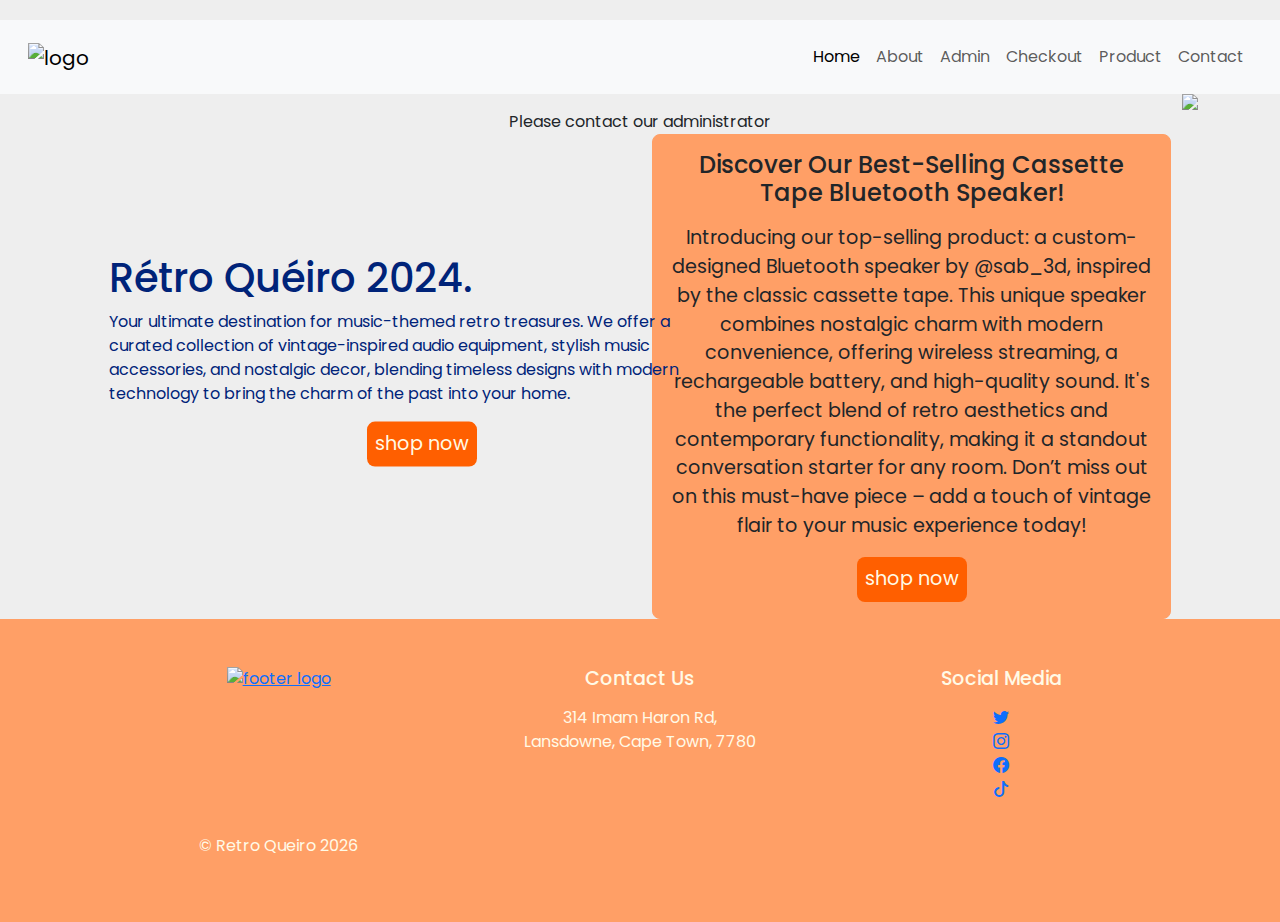
==== index.html @ 7e0208ea "Admin" ====
<!DOCTYPE html>
<html lang="en">
<head>
    <meta charset="UTF-8">
    <meta name="viewport" content="width=device-width, initial-scale=1.0">
    <!-- Favicon -->
    <link rel="shortcut icon" href="https://mardoqueiro.github.io/all_images/E-com_/Retro Logo/Yellow Orange Retro Vintage Illustrated Eyeglass Sun Brand Logo.png" type="image/x-icon">
    <!-- Bootstrap's styling -->
    <link href="https://cdn.jsdelivr.net/npm/bootstrap@5.3.3/dist/css/bootstrap.min.css" rel="stylesheet" integrity="sha384-QWTKZyjpPEjISv5WaRU9OFeRpok6YctnYmDr5pNlyT2bRjXh0JMhjY6hW+ALEwIH" crossorigin="anonymous">
    <link rel="stylesheet" href="https://cdn.jsdelivr.net/npm/bootstrap-icons@1.11.3/font/bootstrap-icons.min.css">
    <!-- Custom styling -->
    <link rel="stylesheet" href="./css/style.css">
    <title>Rétro Quéiro</title>
</head>
<body>
    <nav class="navbar navbar-expand-lg bg-body-tertiary sticky-top p-3">
        <div class="container-fluid">
          <a class="navbar-brand" href="./index.html">
            <img src="https://mardoqueiro.github.io/all_images/E-com_/Retro Logo/Yellow Orange Retro Vintage Illustrated Eyeglass Sun Brand Logo.png" alt="logo" loading="lazy">
          </a>
          <button class="navbar-toggler" type="button" data-bs-toggle="collapse" data-bs-target="#navbarSupportedContent" aria-controls="navbarSupportedContent">
            <span class="navbar-toggler-icon"></span>
          </button>
          <div class="collapse navbar-collapse" id="navbarSupportedContent">
            <ul class="navbar-nav ms-auto mb-2 mb-lg-0">
              <li class="nav-item">
                <a class="nav-link active" href="./index.html">Home</a>
              </li>
              <li class="nav-item">
                <a class="nav-link" href="./html/about.html">About</a>
              </li>
              <li class="nav-item">
                <a class="nav-link" href="./html/admin.html">Admin</a>
              </li>
              <li class="nav-item">
                <a class="nav-link" href="./html/checkout.html">Checkout</a>
              </li>
              <li class="nav-item">
                <a class="nav-link" href="./html/products.html">Product</a>
              </li>
              <li class="nav-item">
                <a class="nav-link" href="./html/contact.html">Contact</a>
              </li>
            </ul>
          </div>
        </div>
    </nav>

    <main class="container" style="background-image:url(https://mardoqueiro.github.io/all_images/E-com_/retro/rotatedBackground.jpg);">
      <div class="row">
        <div class="index-container">
          <div class="index-activation">
            <div class="index-animation">
              <img class="index-img" src="https://mardoqueiro.github.io/all_images/E-com_/Retro.Mascot/Vinyle.Mascots-removebg-preview.png">
            </div>
            <div class="index-content">
              <div class="container">
                <div class="row">
                  <div class="col-md-7 col-lg-6 col-sm-10 col-xs-12">
                    <div class="index-content">
                      <h1>Rétro Quéiro <span class="text--theme">2024.</span></h1>
                      <p>Your ultimate destination for music-themed retro treasures. We offer a curated collection of vintage-inspired audio equipment, stylish music accessories, and nostalgic decor, blending timeless designs with modern technology to bring the charm of the past into your home.</p>
                      <div class="retro-btn">
                        <a class="rtr-btn" href="./html/products.html">shop now</a>
                      </div>
                    </div>
                  </div>
                </div>
              </div>

            </div>
          </div>
        </div>
      </div>
      <div class="row gap-2 justify-content-center" recentProducts></div>

    </main>

    <section class="video-area">
      <div class="container-video">
          <div class="row">
              <div class="col-md-6">
                  <div class="video-wrap" data-black-overlay="5">
                    <video autoplay muted loop >
                      <source src="https://mardoqueiro.github.io/all_images/E-com_/Team-photo/BestSellingProduct.mp4" type="video/mp4">
                    </video>
                  </div>
              </div>
              <div class="col-md-5">
                  <div class="video-wrap1">
                      <div class="video-container">
                          <div class="video-item">
                              <div class="video-details">
                                  <h4>Discover Our Best-Selling Cassette Tape Bluetooth Speaker!</h4>
                                  <p>Introducing our top-selling product: a custom-designed Bluetooth speaker by @sab_3d, inspired by the classic cassette tape. This unique speaker combines nostalgic charm with modern convenience, offering wireless streaming, a rechargeable battery, and high-quality sound. It's the perfect blend of retro aesthetics and contemporary functionality, making it a standout conversation starter for any room. Don’t miss out on this must-have piece – add a touch of vintage flair to your music experience today!</p>
                                  <div class="retro-btn">
                                    <a class="rtr-btn" href="./html/products.html">shop now</a>
                                  </div>
                              </div>
                          </div>
                      </div>
                  </div>
              </div>
          </div>
      </div>
  </section>
  <!-- End Choose Us Area -->
    
  <footer class="footer">
    <div class="container">
        <div class="footer-content">
            <div class="footer-logo">
                <a href="index.html">
                    <img class="img-footer" src="https://mardoqueiro.github.io/all_images/E-com_/Retro Logo/Yellow_Orange_Retro_removebg-preview.png" alt="footer logo">
                </a>
            </div>
            <div class="footer-contact">
                <h2 class="footer-title">Contact Us</h2>
                <p>314 Imam Haron Rd,<br>Lansdowne, Cape Town, 7780</p>
            </div>
            <div class="footer-social">
                <h2 class="footer-title">Social Media</h2>
                <!---->
                  <a class="social-icons" href="https://twitter.com/devitemsllc" target="_blank"><i class="bi bi-twitter"></i></a>
                  <a class="social-icons" href="https://www.instagram.com/devitems/" target="_blank"><i class="bi bi-instagram"></i></a>
                  <a class="social-icons" href="https://www.facebook.com/devitems/?ref=bookmarks" target="_blank"><i class="bi bi-facebook"></i></a>
                  <a class="social-icons" href="https://plus.google.com/" target="_blank"><i class="bi bi-tiktok"></i></a>
            </div>
            <div class="footer-copyright">
                <p>&copy; Retro Queiro <span currentYear></span></p>
            </div>
        </div>
    </div>
</footer>



    <!-- Bootsrap's script -->
   <script src="https://cdn.jsdelivr.net/npm/bootstrap@5.3.3/dist/js/bootstrap.bundle.min.js" integrity="sha384-YvpcrYf0tY3lHB60NNkmXc5s9fDVZLESaAA55NDzOxhy9GkcIdslK1eN7N6jIeHz" crossorigin="anonymous"></script>
    <!-- Custom script -->
   <script src="./script/code.js"></script>
</body>
</html>
---- css/style.css ----
@import url('https://fonts.googleapis.com/css2?family=Poppins:ital,wght@0,100;0,200;0,300;0,400;0,500;0,600;0,700;0,800;0,900;1,100;1,200;1,300;1,400;1,500;1,600;1,700;1,800;1,900&display=swap');

:root {
    --bg-color: #FFFAE6;
    --main-color: #FF9F66;
    --text-color: #002379;
    --accent-color: #FF5F00;
}

* {
    margin: 0;
    padding: 0;
    box-sizing: border-box;
}

body {
    font-family: 'Poppins', sans-serif;
    background-color: var(--bg-color);
}

/* Desktop size */
@media (min-width: 1024px) {
    .body {
        max-width: 1000px;
        margin: 0 auto;
    }
}

/* Laptop size */
@media (min-width: 992px) and (max-width: 1023px) {
    .body {
        max-width: 960px;
        margin: 0 auto;
    }
}

/* Tablet size */
@media (min-width: 768px) and (max-width: 991px) {
    .body {
        max-width: 720px;
        margin: 0 auto;
    }
}

/* Phone size */
@media (max-width: 767px) {
    .body {
        max-width: 480px;
        margin: 0 auto;
    }
}

::-webkit-scrollbar {
    display: none;
}

.container {
    display: grid;
    grid-template-rows: auto 1fr auto;
}

.navbar img[alt='logo'] {
    width: 5rem;
}

img {
    aspect-ratio: 1;
    object-fit: cover;
    object-position: center;
}

h2, footer p {
    text-align: center;
}

.card {
    width: 18rem;

    img {
        object-fit: contain;
        padding-block: .2rem;
    }

    .card-body {
        display: grid;
        grid-template-rows: subgrid-auto / 1fr 1fr 1fr;
    }
}

@media (max-width: 767px) {
    .col {
        padding-block: .2rem;

        button {
            width: 100%;
        }
    }
}
/*---------------------------------------
    Index section
----------------------------------------*/
.index-container {
    display: grid;
    grid-template-columns: 1fr;
    gap: 1rem;

    .index-activation {
        display: grid;
        grid-template-columns: 1fr;
        gap: 1rem;
    }
}

.index-content{
    position: absolute;
    width: 70%;
    left: 5%;
    top: 40%;
    transform: translateY(-50%);
    color: var(--text-color);
}

.index-img {
    float: right;
}


.retro-btn {
    display: flex;
    justify-content: center;
    align-items: center;
}

.rtr-btn{
    background-color: var(--accent-color);
    color: var(--bg-color);
    padding: .5rem;
    border-radius: .5rem;
    text-decoration: none;
    font-size: 1.2rem;
}

.rtr-btn:hover {
    background-color: var(--main-color);
}

/* VIDEO SECTION */

.video-section {
    display: flex;
    justify-content: center;
    align-items: center;
    height: 100vh;
}

.video-container {
    max-width: 70rem;
    margin: 0 auto;
    text-align: center;
    margin-bottom: 3rem;
    margin: 0 auto;
    padding: 1rem;
    border: 1px solid var(--main-color);
    border-radius: 0.5rem;
    background-color: var(--main-color);
}

.video-container h2 {
    font-size: 3rem;
}

.video-container img {
    width: 30rem;
    height: auto;
    object-fit: contain;
    border: 1px solid var(--main-color);
    border-radius: 0.5rem;
    box-shadow: 0 0 1rem var(--main-color);
}

.video-container p {
    margin-top: 1rem;
    font-size: 1.2rem;
}

.video-wrap {
    width: 50%;
}

/*---------------------------------------
    About section
----------------------------------------*/
.about-title {
    color: var(--text-color);
    text-align: center;
}

.team-img {
    object-fit: contain;
    width: 100%;
    height: 100%;
}

.team-img:hover {
    transform: scale(1.1);
    transition: transform 0.3s ease-in-out;
}

.team-img {
    border: 1px solid var(--border-color);
}

.team-hover-info {
    color: var(--text-color);
}


.team-foo {
    border: 1px solid var(--border-color);
    border-radius: .5rem;
    padding: 1rem;
    transition: transform .3s ease-in-out;
}

.team-foo:hover {
    transform: scale(1.05);
}

.social-icon {
    display: flex;
    justify-content: center;
    align-items: center;
}

.team-name {
    font-size: min(2rem, 1.5vw);
}
/*---------------------------------------
    Checkout section
----------------------------------------*/
body{
    margin-top:20px;
    background:#eee;
}
.ui-w-40 {
    width: 40px !important;
    height: auto;
}

.card{
    box-shadow: 0 1px 15px 1px rgba(52,40,104,.08); 
    display: grid;   
}

.ui-product-color {
    display: inline-block;
    overflow: hidden;
    margin: .144em;
    width: .875rem;
    height: .875rem;
    border-radius: 10rem;
    -webkit-box-shadow: 0 0 0 1px rgba(0,0,0,0.15) inset;
    box-shadow: 0 0 0 1px rgba(0,0,0,0.15) inset;
    vertical-align: middle;
}

/*---------------------------------------
    Admin section
----------------------------------------*/

/*---------------------------------------
    Contact section
----------------------------------------*/

.contact-area{
    display: grid;
    grid-gap: 1rem;
    padding: 1rem;
    color: var(--text-color);
}

.contact-container{
    display: grid;
    grid-template-columns: 1fr;
    gap: 1rem;
    padding: 1rem;
    color: var(--text-color);
}

.contact-title{
    color: var(--text-color);
    font-size: 1.5rem;
}

.contact-address-inner{
    display: grid;
    grid-template-columns: 1fr;
    gap: 1rem;
    padding: 1rem;
    color: var(--text-color);
}

/* Start Contact Form */
/*.contact-form-wrap{
    display: grid;
    grid-template-columns: 1fr;
    gap: 1rem;
    padding: 1rem;
    color: var(--text-color);
} */

.contact-form-area{
    display: flex;
    justify-content: center;
    align-items: center;
    height: 100vh;
}


.contact-title h2 {
        font-size: 50px;
}

.contact-form-warp {
    max-width: 70rem;
    margin: 1rem auto;
    text-align: center;
    margin-bottom: 3rem;
    margin: 0 auto;
    padding: 1rem;
    border: 1px solid var(--main-color);
    border-radius: 0.5rem;
}


#contact-form {
    display: flex;
    flex-direction: column;
    gap: 1rem;
    padding: 1rem;
}

#contact-form label {
    font-weight: bold;
}

#contact-form input,
#contact-form textarea {
    padding: 0.5rem;
    border: 1px solid var(--main-color);
    border-radius: 0.5rem;
}

#contact-form button {
    padding: 0.5rem 1rem;
    background-color: var(--main-color);
    color: var(--bg-color);
    border: none;
    cursor: pointer;
}

#contact-form button:hover {
    background-color: var(--bg-color);
    color: var(--main-color);
}


.single-contact {
    width: 30rem;
    margin: 0 auto;
}

/*---------------------------------------
    Product section
----------------------------------------*/

/*---------------------------------------
    Footer section
----------------------------------------*/

.footer {
    background-color: var(--bg-color);
    padding: 3rem 0;
    color: var(--text-color);

}

.footer-content {
    display: grid;
    grid-template-columns: repeat(3, 1fr);
    gap: 2rem;
    padding: 0 2rem;
    justify-content: space-around;
}

.footer-logo {
    text-align: center;
}

.footer-logo img {
    width: 100px;
}

.footer-contact, .footer-social, 
.social-icons {
    text-align: center;
}

.footer-title {
    font-size: 1.2rem;
    margin-bottom: 1rem;
}

.footer-contact p {
    margin-bottom: 0.5rem;
}

.social-icons {
    display: grid;
    gap: 1rem;
}

.social-icons a {
    color: var(--text-color);
    font-size: 1.5rem;
    align-items: center;
}

.social-icons a:hover {
    color: var(--main-color);
}



.footer {
    background-color: var(--main-color);
    color: var(--bg-color);
}


.footer-social {
    align-self: grid;
}
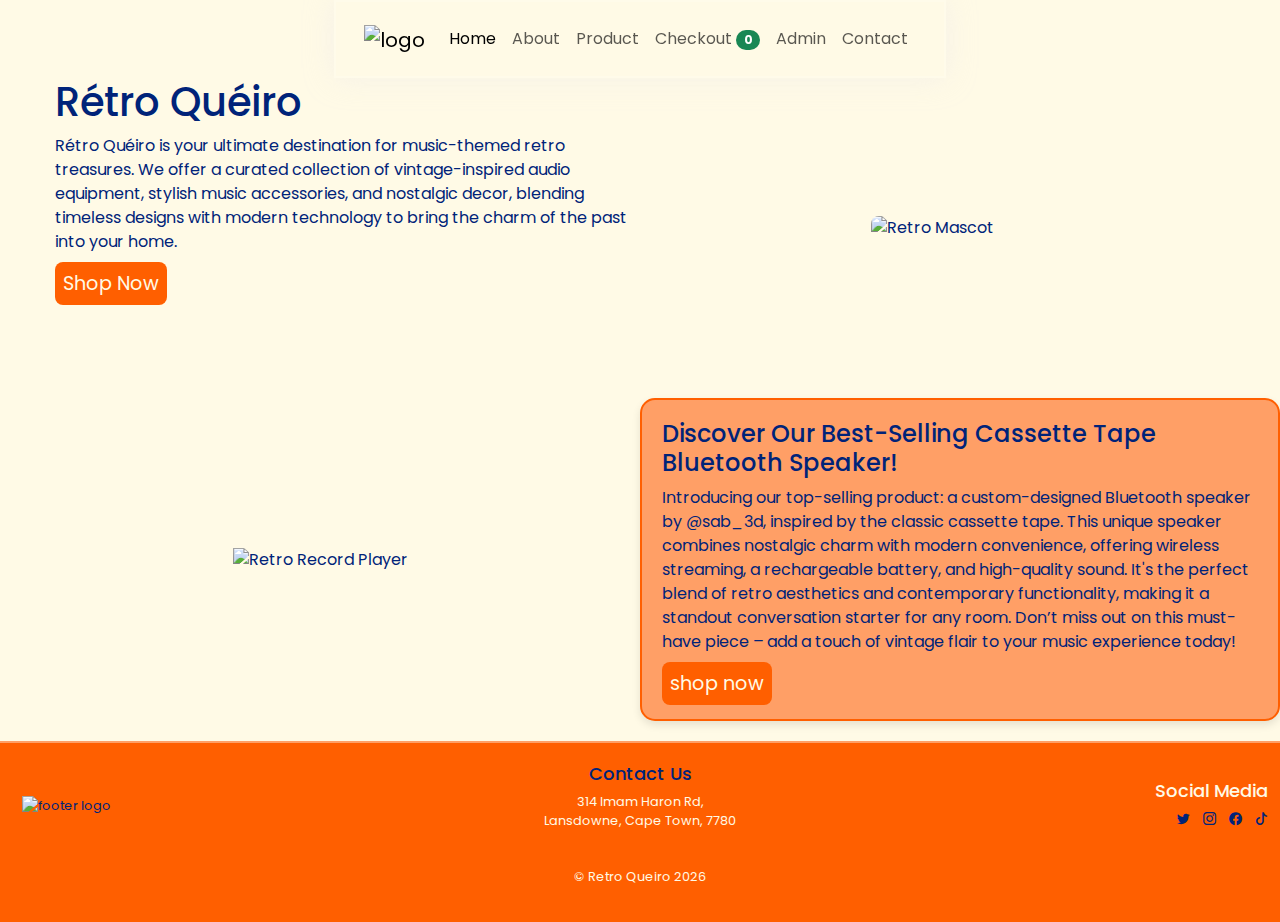
==== commit 1797ce22: "Merge pull request #33 from Mardoqueiro/Index" ====
--- a/index.html
+++ b/index.html
@@ -4,7 +4,7 @@
     <meta charset="UTF-8">
     <meta name="viewport" content="width=device-width, initial-scale=1.0">
     <!-- Favicon -->
-    <link rel="shortcut icon" href="https://mardoqueiro.github.io/all_images/E-com_/Retro Logo/Yellow Orange Retro Vintage Illustrated Eyeglass Sun Brand Logo.png" type="image/x-icon">
+    <link rel="shortcut icon" href="https://mardoqueiro.github.io/all_images/E-com_/RetroLogo/Yellow_Orange_Retro_removebg-preview-removebg-preview.png" type="image/x-icon">
     <!-- Bootstrap's styling -->
     <link href="https://cdn.jsdelivr.net/npm/bootstrap@5.3.3/dist/css/bootstrap.min.css" rel="stylesheet" integrity="sha384-QWTKZyjpPEjISv5WaRU9OFeRpok6YctnYmDr5pNlyT2bRjXh0JMhjY6hW+ALEwIH" crossorigin="anonymous">
     <link rel="stylesheet" href="https://cdn.jsdelivr.net/npm/bootstrap-icons@1.11.3/font/bootstrap-icons.min.css">
@@ -13,13 +13,14 @@
     <title>Rétro Quéiro</title>
 </head>
 <body>
-    <nav class="navbar navbar-expand-lg bg-body-tertiary sticky-top p-3">
+    <header class="navbar navbar-expand sticky-top p-3">
         <div class="container-fluid">
           <a class="navbar-brand" href="./index.html">
-            <img src="https://mardoqueiro.github.io/all_images/E-com_/Retro Logo/Yellow Orange Retro Vintage Illustrated Eyeglass Sun Brand Logo.png" alt="logo" loading="lazy">
+            <img src="https://mardoqueiro.github.io/all_images/E-com_/RetroLogo/Yellow_Orange_Retro_removebg-preview-removebg-preview.png" alt="logo" loading="lazy">
           </a>
-          <button class="navbar-toggler" type="button" data-bs-toggle="collapse" data-bs-target="#navbarSupportedContent" aria-controls="navbarSupportedContent">
-            <span class="navbar-toggler-icon"></span>
+          <button class="navbar-toggler" type="button" data-bs-toggle="collapse" data-bs-target="#navbarSupportedContent"
+              aria-controls="navbarSupportedContent" aria-expanded="false" aria-label="Toggle navigation">
+              <span class="navbar-toggler-icon"></span>
           </button>
           <div class="collapse navbar-collapse" id="navbarSupportedContent">
             <ul class="navbar-nav ms-auto mb-2 mb-lg-0">
@@ -30,13 +31,17 @@
                 <a class="nav-link" href="./html/about.html">About</a>
               </li>
               <li class="nav-item">
-                <a class="nav-link" href="./html/admin.html">Admin</a>
+                <a class="nav-link" href="./html/products.html">Product</a>
               </li>
               <li class="nav-item">
-                <a class="nav-link" href="./html/checkout.html">Checkout</a>
+                <a class="nav-link" href="./html/checkout.html">Checkout
+                  <span class="badge rounded-pill bg-success" counter>
+                      0
+                  </span>
+                </a>
               </li>
               <li class="nav-item">
-                <a class="nav-link" href="./html/products.html">Product</a>
+                <a class="nav-link" href="./html/admin.html">Admin</a>
               </li>
               <li class="nav-item">
                 <a class="nav-link" href="./html/contact.html">Contact</a>
@@ -44,87 +49,67 @@
             </ul>
           </div>
         </div>
-    </nav>
+    </header>
 
-    <main class="container" style="background-image:url(https://mardoqueiro.github.io/all_images/E-com_/retro/rotatedBackground.jpg);">
-      <div class="row">
-        <div class="index-container">
-          <div class="index-activation">
-            <div class="index-animation">
-              <img class="index-img" src="https://mardoqueiro.github.io/all_images/E-com_/Retro.Mascot/Vinyle.Mascots-removebg-preview.png">
+    <main class="container-fluid">
+      <div class="hero">
+        <div class="container">
+          <div class="index-content">
+            <h1>Rétro Quéiro</h1>
+            <p>Rétro Quéiro is your ultimate destination for music-themed retro treasures. We offer a curated collection of vintage-inspired audio equipment, stylish music accessories, and nostalgic decor, blending timeless designs with modern technology to bring the charm of the past into your home.</p>
+            <div class="retro-btn">
+              <a class="ctr-btn" href="./html/products.html">Shop Now</a>
             </div>
-            <div class="index-content">
-              <div class="container">
-                <div class="row">
-                  <div class="col-md-7 col-lg-6 col-sm-10 col-xs-12">
-                    <div class="index-content">
-                      <h1>Rétro Quéiro <span class="text--theme">2024.</span></h1>
-                      <p>Your ultimate destination for music-themed retro treasures. We offer a curated collection of vintage-inspired audio equipment, stylish music accessories, and nostalgic decor, blending timeless designs with modern technology to bring the charm of the past into your home.</p>
-                      <div class="retro-btn">
-                        <a class="rtr-btn" href="./html/products.html">shop now</a>
-                      </div>
-                    </div>
-                  </div>
+          </div>
+          <div class="index-animation">
+            <img class="index-img" src="https://mardoqueiro.github.io/all_images/E-com_/Retro.Mascot/Vinyle.Mascots-removebg-preview.png" alt="Retro Mascot">
+          </div>
+        </div>
+      </div>
+    </main>
+    
+    <section class="video-area">
+      <div class="container-video">
+        <div class="index-animation">
+          <img class="video-img" src="https://mardoqueiro.github.io/all_images/E-com_/Retro_product_backgroundRemoved/Retro_Queiro_record_player-removebg-preview.png" alt="Retro Record Player">
+        </div>
+        <div class="video-wrap1">
+          <div class="video-container">
+            <div class="video-item">
+              <div class="video-details">
+                <h4>Discover Our Best-Selling Cassette Tape Bluetooth Speaker!</h4>
+                <p>Introducing our top-selling product: a custom-designed Bluetooth speaker by @sab_3d, inspired by the classic cassette tape. This unique speaker combines nostalgic charm with modern convenience, offering wireless streaming, a rechargeable battery, and high-quality sound. It's the perfect blend of retro aesthetics and contemporary functionality, making it a standout conversation starter for any room. Don’t miss out on this must-have piece – add a touch of vintage flair to your music experience today!</p>
+                <div class="retro-btn">
+                  <a class="ctr-btn" href="./html/products.html">shop now</a>
                 </div>
               </div>
-
             </div>
           </div>
         </div>
       </div>
-      <div class="row gap-2 justify-content-center" recentProducts></div>
-
-    </main>
-
-    <section class="video-area">
-      <div class="container-video">
-          <div class="row">
-              <div class="col-md-6">
-                  <div class="video-wrap" data-black-overlay="5">
-                    <video autoplay muted loop >
-                      <source src="https://mardoqueiro.github.io/all_images/E-com_/Team-photo/BestSellingProduct.mp4" type="video/mp4">
-                    </video>
-                  </div>
-              </div>
-              <div class="col-md-5">
-                  <div class="video-wrap1">
-                      <div class="video-container">
-                          <div class="video-item">
-                              <div class="video-details">
-                                  <h4>Discover Our Best-Selling Cassette Tape Bluetooth Speaker!</h4>
-                                  <p>Introducing our top-selling product: a custom-designed Bluetooth speaker by @sab_3d, inspired by the classic cassette tape. This unique speaker combines nostalgic charm with modern convenience, offering wireless streaming, a rechargeable battery, and high-quality sound. It's the perfect blend of retro aesthetics and contemporary functionality, making it a standout conversation starter for any room. Don’t miss out on this must-have piece – add a touch of vintage flair to your music experience today!</p>
-                                  <div class="retro-btn">
-                                    <a class="rtr-btn" href="./html/products.html">shop now</a>
-                                  </div>
-                              </div>
-                          </div>
-                      </div>
-                  </div>
-              </div>
-          </div>
-      </div>
-  </section>
+    </section>    
   <!-- End Choose Us Area -->
     
   <footer class="footer">
-    <div class="container">
+    <div class="container-fluid">
         <div class="footer-content">
             <div class="footer-logo">
-                <a href="index.html">
+                <a href="./index.html">
                     <img class="img-footer" src="https://mardoqueiro.github.io/all_images/E-com_/Retro Logo/Yellow_Orange_Retro_removebg-preview.png" alt="footer logo">
                 </a>
             </div>
             <div class="footer-contact">
+              <a href="../html/contact.html">
                 <h2 class="footer-title">Contact Us</h2>
+              </a>
                 <p>314 Imam Haron Rd,<br>Lansdowne, Cape Town, 7780</p>
             </div>
             <div class="footer-social">
-                <h2 class="footer-title">Social Media</h2>
-                <!---->
-                  <a class="social-icons" href="https://twitter.com/devitemsllc" target="_blank"><i class="bi bi-twitter"></i></a>
-                  <a class="social-icons" href="https://www.instagram.com/devitems/" target="_blank"><i class="bi bi-instagram"></i></a>
-                  <a class="social-icons" href="https://www.facebook.com/devitems/?ref=bookmarks" target="_blank"><i class="bi bi-facebook"></i></a>
-                  <a class="social-icons" href="https://plus.google.com/" target="_blank"><i class="bi bi-tiktok"></i></a>
+                <h4 class="footer-title">Social Media</h4>
+                  <a class="social-icons" href="..." target="_blank"><i class="bi bi-twitter"></i></a>
+                  <a class="social-icons" href="..." target="_blank"><i class="bi bi-instagram"></i></a>
+                  <a class="social-icons" href="..." target="_blank"><i class="bi bi-facebook"></i></a>
+                  <a class="social-icons" href="..." target="_blank"><i class="bi bi-tiktok"></i></a>
             </div>
             <div class="footer-copyright">
                 <p>&copy; Retro Queiro <span currentYear></span></p>
@@ -135,6 +120,7 @@
 
 
 
+
     <!-- Bootsrap's script -->
    <script src="https://cdn.jsdelivr.net/npm/bootstrap@5.3.3/dist/js/bootstrap.bundle.min.js" integrity="sha384-YvpcrYf0tY3lHB60NNkmXc5s9fDVZLESaAA55NDzOxhy9GkcIdslK1eN7N6jIeHz" crossorigin="anonymous"></script>
     <!-- Custom script -->
--- a/css/style.css
+++ b/css/style.css
@@ -1,4 +1,12 @@
 @import url('https://fonts.googleapis.com/css2?family=Poppins:ital,wght@0,100;0,200;0,300;0,400;0,500;0,600;0,700;0,800;0,900;1,100;1,200;1,300;1,400;1,500;1,600;1,700;1,800;1,900&display=swap');
+
+*,
+*::before,
+*::after {
+    box-sizing: border-box; 
+    margin: 0;
+    padding: 0;
+}
 
 :root {
     --bg-color: #FFFAE6;
@@ -7,60 +15,80 @@
     --accent-color: #FF5F00;
 }
 
-* {
-    margin: 0;
-    padding: 0;
-    box-sizing: border-box;
-}
-
 body {
     font-family: 'Poppins', sans-serif;
     background-color: var(--bg-color);
-}
-
-/* Desktop size */
-@media (min-width: 1024px) {
-    .body {
-        max-width: 1000px;
-        margin: 0 auto;
-    }
-}
-
-/* Laptop size */
-@media (min-width: 992px) and (max-width: 1023px) {
-    .body {
-        max-width: 960px;
-        margin: 0 auto;
-    }
-}
-
-/* Tablet size */
-@media (min-width: 768px) and (max-width: 991px) {
-    .body {
-        max-width: 720px;
-        margin: 0 auto;
-    }
-}
-
-/* Phone size */
-@media (max-width: 767px) {
-    .body {
-        max-width: 480px;
-        margin: 0 auto;
-    }
-}
-
-::-webkit-scrollbar {
-    display: none;
+    color: var(--text-color);
+    font-size: 16px;
+    line-height: 1.5;
+    display: flex;
+    flex-direction: column;
+    align-items: center;
+    justify-content: center;
+    min-height: 100vh;
+    background-image:url(https://mardoqueiro.github.io/all_images/E-com_/retro/rotatedBackground.jpg);
+}
+
+a {
+    text-decoration: none;
+    color: var(--text-color);
+}
+
+a:hover {
+    text-decoration: underline;
+}
+
+img {
+    max-width: 100%;
 }
 
 .container {
-    display: grid;
-    grid-template-rows: auto 1fr auto;
+    max-width: 1200px;
+    margin: 0 auto;
+    padding: 0 20px;
+}
+
+/*---------------------------------------
+    HEADER
+----------------------------------------*/
+
+header {
+    display: flex;
+    justify-content: space-between;
+    align-items: center;
+    padding: 20px 0;
+}
+
+.logo {
+    font-size: 24px;
+    font-weight: 700;
+}
+
+nav ul {
+    display: flex;
+    list-style: none;
+}
+
+nav li {
+    margin-left: 20px;
+}
+
+nav a {
+    font-size: 18px;
+}
+
+nav a:hover {
+    text-decoration: underline;
 }
 
 .navbar img[alt='logo'] {
     width: 5rem;
+}
+
+.navbar{
+    backdrop-filter: blur(30px);
+    box-shadow: 0px 0px 30px rgba(227,228,237,0.37);
+    border: 2px solid rgba(255,255,255,0.18);
 }
 
 img {
@@ -68,70 +96,173 @@
     object-fit: cover;
     object-position: center;
 }
-
-h2, footer p {
-    text-align: center;
-}
-
-.card {
-    width: 18rem;
-
-    img {
-        object-fit: contain;
-        padding-block: .2rem;
-    }
-
-    .card-body {
-        display: grid;
-        grid-template-rows: subgrid-auto / 1fr 1fr 1fr;
-    }
-}
-
-@media (max-width: 767px) {
-    .col {
-        padding-block: .2rem;
-
-        button {
-            width: 100%;
-        }
-    }
-}
-/*---------------------------------------
-    Index section
-----------------------------------------*/
-.index-container {
-    display: grid;
-    grid-template-columns: 1fr;
-    gap: 1rem;
-
-    .index-activation {
-        display: grid;
-        grid-template-columns: 1fr;
-        gap: 1rem;
-    }
-}
-
-.index-content{
-    position: absolute;
-    width: 70%;
-    left: 5%;
-    top: 40%;
-    transform: translateY(-50%);
+/*---------------------------------------
+    HERO
+----------------------------------------*/
+.container {
+    display: flex;
+    align-items: center;
+    justify-content: space-between;
+    flex-wrap: wrap; /* Ensures responsiveness on smaller screens */
+  }
+  
+  .index-content {
+    flex: 1;
+    max-width: 50%; /* Adjust as needed */
+    margin-bottom: 5rem;
+  }
+  
+  .index-animation {
+    flex: 1;
+    text-align: right; /* Align the image to the right */
+  }
+  
+  .index-img {
+    max-width: 100%;
+    height: auto; /* Ensure the image scales nicely */
+  }
+  
+  @media (max-width: 768px) {
+    .container {
+      flex-direction: column; /* Stack items vertically on smaller screens */
+      align-items: center;
+    }
+  
+    .index-content, .index-animation {
+      max-width: 100%;
+      text-align: center; /* Center text and image on smaller screens */
+    }
+  
+    .index-img {
+      margin-top: 20px; /* Add some spacing between text and image */
+    }
+  }
+  
+  .video-area {
+    padding: 20px 0;
+  }
+  
+  .container-video {
+    display: flex;
+    align-items: center;
+    justify-content: space-between;
+    flex-wrap: wrap; /* Ensures responsiveness on smaller screens */
+  }
+  
+  .index-animation {
+    flex: 1;
+    max-width: 50%; /* Adjust as needed */
+    text-align: left; /* Align the image to the left */
+  }
+  
+  .video-img {
+    max-width: 100%;
+    height: auto; /* Ensure the image scales nicely */
+  }
+  
+  .video-wrap1 {
+    flex: 1;
+    max-width: 50%; /* Adjust as needed */
+  }
+  
+  .video-container {
+    border: 2px solid var(--accent-color); /* Border around the text area */
+    padding: 20px;
+    background-color: var(--main-color); /* Optional: Add background color */
+    box-shadow: 0 4px 8px rgba(0,0,0,0.1); /* Optional: Add a shadow for better visibility */
+    border-radius: 15px;
+  }
+  
+  .video-details h4 {
+    margin-top: 0;
+  }
+  
+  @media (max-width: 768px) {
+    .container-video {
+      flex-direction: column; /* Stack items vertically on smaller screens */
+      align-items: center;
+    }
+  
+    .index-animation, .video-wrap1 {
+      max-width: 100%;
+      text-align: center; /* Center text and image on smaller screens */
+    }
+  
+    .video-img {
+      margin-bottom: 20px; /* Add some spacing between image and text on smaller screens */
+    }
+  
+    .video-container {
+      width: 100%;
+    }
+  }
+  
+/*---------------------------------------
+   ABOUT US
+----------------------------------------*/
+
+
+/* About team */  
+
+  
+  @media (min-width: 576px) {
+    .card {
+      max-width: calc(100% / 2 - 30px); /* Two cards per row on small screens */
+    }
+  }
+  
+  @media (min-width: 768px) {
+    .card {
+      max-width: calc(100% / 3 - 30px); /* Three cards per row on medium screens */
+    }
+  }
+  
+  @media (min-width: 992px) {
+    .card {
+      max-width: calc(100% / 4 - 30px); /* Four cards per row on large screens */
+    }
+  }
+  
+
+/*---------------------------------------
+   Checkout
+----------------------------------------*/
+.checkout table {
+    width: 100%;
+    border-collapse: collapse;
+  }
+  
+  .checkout th, .checkout td {
+    border: 2px solid var(--text-color);
+    padding: 8px;
+  }
+  
+  .checkout button {
+    margin-top: 20px;
+  }
+
+  .button {
+    padding: 10px 20px;
+    font-size: 16px;
+    margin: 10px 5px;
+    cursor: pointer;
+    border: none;
+    border-radius: 5px;
+    transition: background-color 0.3s ease, color 0.3s ease;
+}
+.rtr-btn{
+    background-color: whitesmoke;
     color: var(--text-color);
-}
-
-.index-img {
-    float: right;
-}
-
-
-.retro-btn {
-    display: flex;
-    justify-content: center;
-    align-items: center;
-}
-
-.rtr-btn{
+    padding: .5rem;
+    border-radius: .5rem;
+    text-decoration: none;
+    font-size: 1.2rem;
+}
+
+.rtr-btn:hover {
+    background-color: var(--main-color);
+}
+.ctr-btn{
     background-color: var(--accent-color);
     color: var(--bg-color);
     padding: .5rem;
@@ -140,174 +271,88 @@
     font-size: 1.2rem;
 }
 
-.rtr-btn:hover {
+.ctr-btn:hover {
     background-color: var(--main-color);
 }
-
-/* VIDEO SECTION */
-
-.video-section {
-    display: flex;
-    justify-content: center;
-    align-items: center;
-    height: 100vh;
-}
-
-.video-container {
-    max-width: 70rem;
-    margin: 0 auto;
-    text-align: center;
-    margin-bottom: 3rem;
-    margin: 0 auto;
-    padding: 1rem;
-    border: 1px solid var(--main-color);
-    border-radius: 0.5rem;
-    background-color: var(--main-color);
-}
-
-.video-container h2 {
-    font-size: 3rem;
-}
-
-.video-container img {
-    width: 30rem;
-    height: auto;
-    object-fit: contain;
-    border: 1px solid var(--main-color);
-    border-radius: 0.5rem;
-    box-shadow: 0 0 1rem var(--main-color);
-}
-
-.video-container p {
-    margin-top: 1rem;
-    font-size: 1.2rem;
-}
-
-.video-wrap {
-    width: 50%;
-}
-
-/*---------------------------------------
-    About section
-----------------------------------------*/
-.about-title {
-    color: var(--text-color);
-    text-align: center;
-}
-
-.team-img {
-    object-fit: contain;
+/*---------------------------------------
+   Admin
+----------------------------------------*/
+.admin table {
+    width: 100%;
+    border-collapse: collapse;
+  }
+  
+  .admin th, .admin td {
+    border: 2px solid var(--accent-color);
+    padding: 8px;
+  }
+  
+  .admin button {
+    margin-top: 20px;
+  }
+  
+  .modal {
+    display: none;
+    position: fixed;
+    z-index: 1;
+    left: 0;
+    top: 0;
     width: 100%;
     height: 100%;
-}
-
-.team-img:hover {
-    transform: scale(1.1);
-    transition: transform 0.3s ease-in-out;
-}
-
-.team-img {
-    border: 1px solid var(--border-color);
-}
-
-.team-hover-info {
-    color: var(--text-color);
-}
-
-
-.team-foo {
-    border: 1px solid var(--border-color);
-    border-radius: .5rem;
-    padding: 1rem;
-    transition: transform .3s ease-in-out;
-}
-
-.team-foo:hover {
-    transform: scale(1.05);
-}
-
-.social-icon {
-    display: flex;
-    justify-content: center;
-    align-items: center;
-}
-
-.team-name {
-    font-size: min(2rem, 1.5vw);
-}
-/*---------------------------------------
-    Checkout section
-----------------------------------------*/
-body{
-    margin-top:20px;
-    background:#eee;
-}
-.ui-w-40 {
-    width: 40px !important;
+    overflow: auto;
+    background-color: rgb(0,0,0);
+    background-color: rgba(0,0,0,0.4);
+  }
+  
+  .modal-content {
+    background-color: #fefefe;
+    margin: 15% auto;
+    padding: 20px;
+    border: 1px solid #888;
+    width: 80%;
+  }
+  
+  .close {
+    color: #aaa;
+    float: right;
+    font-size: 28px;
+    font-weight: bold;
+  }
+  
+  .close:hover,
+  .close:focus {
+    color: black;
+    text-decoration: none;
+    cursor: pointer;
+  }
+/*---------------------------------------
+    CONTACT
+----------------------------------------*/
+
+.container {
+    padding: 0 15px;
+    
+  }
+  
+  .index-animation {
+    text-align: center;
+  }
+  
+  .index-img {
+    max-width: 100%;
     height: auto;
-}
-
-.card{
-    box-shadow: 0 1px 15px 1px rgba(52,40,104,.08); 
-    display: grid;   
-}
-
-.ui-product-color {
-    display: inline-block;
-    overflow: hidden;
-    margin: .144em;
-    width: .875rem;
-    height: .875rem;
-    border-radius: 10rem;
-    -webkit-box-shadow: 0 0 0 1px rgba(0,0,0,0.15) inset;
-    box-shadow: 0 0 0 1px rgba(0,0,0,0.15) inset;
-    vertical-align: middle;
-}
-
-/*---------------------------------------
-    Admin section
-----------------------------------------*/
-
-/*---------------------------------------
-    Contact section
-----------------------------------------*/
-
-.contact-area{
-    display: grid;
-    grid-gap: 1rem;
-    padding: 1rem;
-    color: var(--text-color);
-}
-
-.contact-container{
-    display: grid;
-    grid-template-columns: 1fr;
-    gap: 1rem;
-    padding: 1rem;
-    color: var(--text-color);
-}
-
-.contact-title{
-    color: var(--text-color);
-    font-size: 1.5rem;
-}
-
-.contact-address-inner{
-    display: grid;
-    grid-template-columns: 1fr;
-    gap: 1rem;
-    padding: 1rem;
-    color: var(--text-color);
-}
-
-/* Start Contact Form */
-/*.contact-form-wrap{
-    display: grid;
-    grid-template-columns: 1fr;
-    gap: 1rem;
-    padding: 1rem;
-    color: var(--text-color);
-} */
+    border-radius: 8px;
+  }
+  
+  @media (max-width: 768px) {
+    .contact-container {
+      margin-bottom: 20px;
+    }
+  
+    .index-animation {
+      margin-bottom: 20px;
+    }
+  }
 
 .contact-form-area{
     display: flex;
@@ -370,74 +415,84 @@
     margin: 0 auto;
 }
 
-/*---------------------------------------
-    Product section
-----------------------------------------*/
-
-/*---------------------------------------
-    Footer section
-----------------------------------------*/
-
+
+
+/*---------------------------------------
+   Footer
+----------------------------------------*/
 .footer {
-    background-color: var(--bg-color);
-    padding: 3rem 0;
-    color: var(--text-color);
-
-}
-
-.footer-content {
-    display: grid;
-    grid-template-columns: repeat(3, 1fr);
-    gap: 2rem;
-    padding: 0 2rem;
-    justify-content: space-around;
-}
-
-.footer-logo {
+    background-color: var(--accent-color);
+    color: var(--bg-color);
+    padding: 20px 0;
     text-align: center;
-}
-
-.footer-logo img {
+    width: 100%;
+    font-size: 0.8rem;
+    border-top: 2px solid var(--main-color);
+  }
+  
+  .footer-content {
+    display: flex;
+    align-items: center;
+    justify-content: space-between;
+    flex-wrap: wrap; /* Ensures responsiveness on smaller screens */
+  }
+  
+  .footer-logo,
+  .footer-contact,
+  .footer-social {
+    flex: 1;
+    max-width: 33%; /* Adjust as needed */
+    text-align: center; /* Center text */
+  }
+  
+  .footer-logo {
+    text-align: left; /* Align logo to the left */
+  }
+  
+  .footer-contact {
+    text-align: center; /* Center contact information */
+  }
+  
+  .footer-social {
+    text-align: right; /* Align social media links to the right */
+  }
+  
+  .footer-title {
+    margin-top: 0;
+    font-size: 18px; /* Adjust font size as needed */
+  }
+  
+  .footer-social .social-icons {
+    margin-left: 10px;
+  }
+  
+  .footer-copyright {
+    text-align: center;
+    margin-top: 20px;
+    flex: 1 0 100%; /* Make it span the full width */
+  }
+  
+  @media (max-width: 768px) {
+    .footer-content {
+      flex-direction: column;
+      align-items: center;
+    }
+  
+    .footer-logo,
+    .footer-contact,
+    .footer-social {
+      max-width: 100%;
+      text-align: center;
+      margin-bottom: 20px; /* Add some spacing between sections */
+    }
+  
+    .footer-social .social-icons {
+      margin-left: 5px;
+      margin-right: 5px;
+    }
+  }
+  
+  footer img {
     width: 100px;
-}
-
-.footer-contact, .footer-social, 
-.social-icons {
-    text-align: center;
-}
-
-.footer-title {
-    font-size: 1.2rem;
-    margin-bottom: 1rem;
-}
-
-.footer-contact p {
-    margin-bottom: 0.5rem;
-}
-
-.social-icons {
-    display: grid;
-    gap: 1rem;
-}
-
-.social-icons a {
-    color: var(--text-color);
-    font-size: 1.5rem;
-    align-items: center;
-}
-
-.social-icons a:hover {
-    color: var(--main-color);
-}
-
-
-
-.footer {
-    background-color: var(--main-color);
-    color: var(--bg-color);
-}
-
-
-.footer-social {
-    align-self: grid;
-}+    margin: 0 10px;
+}
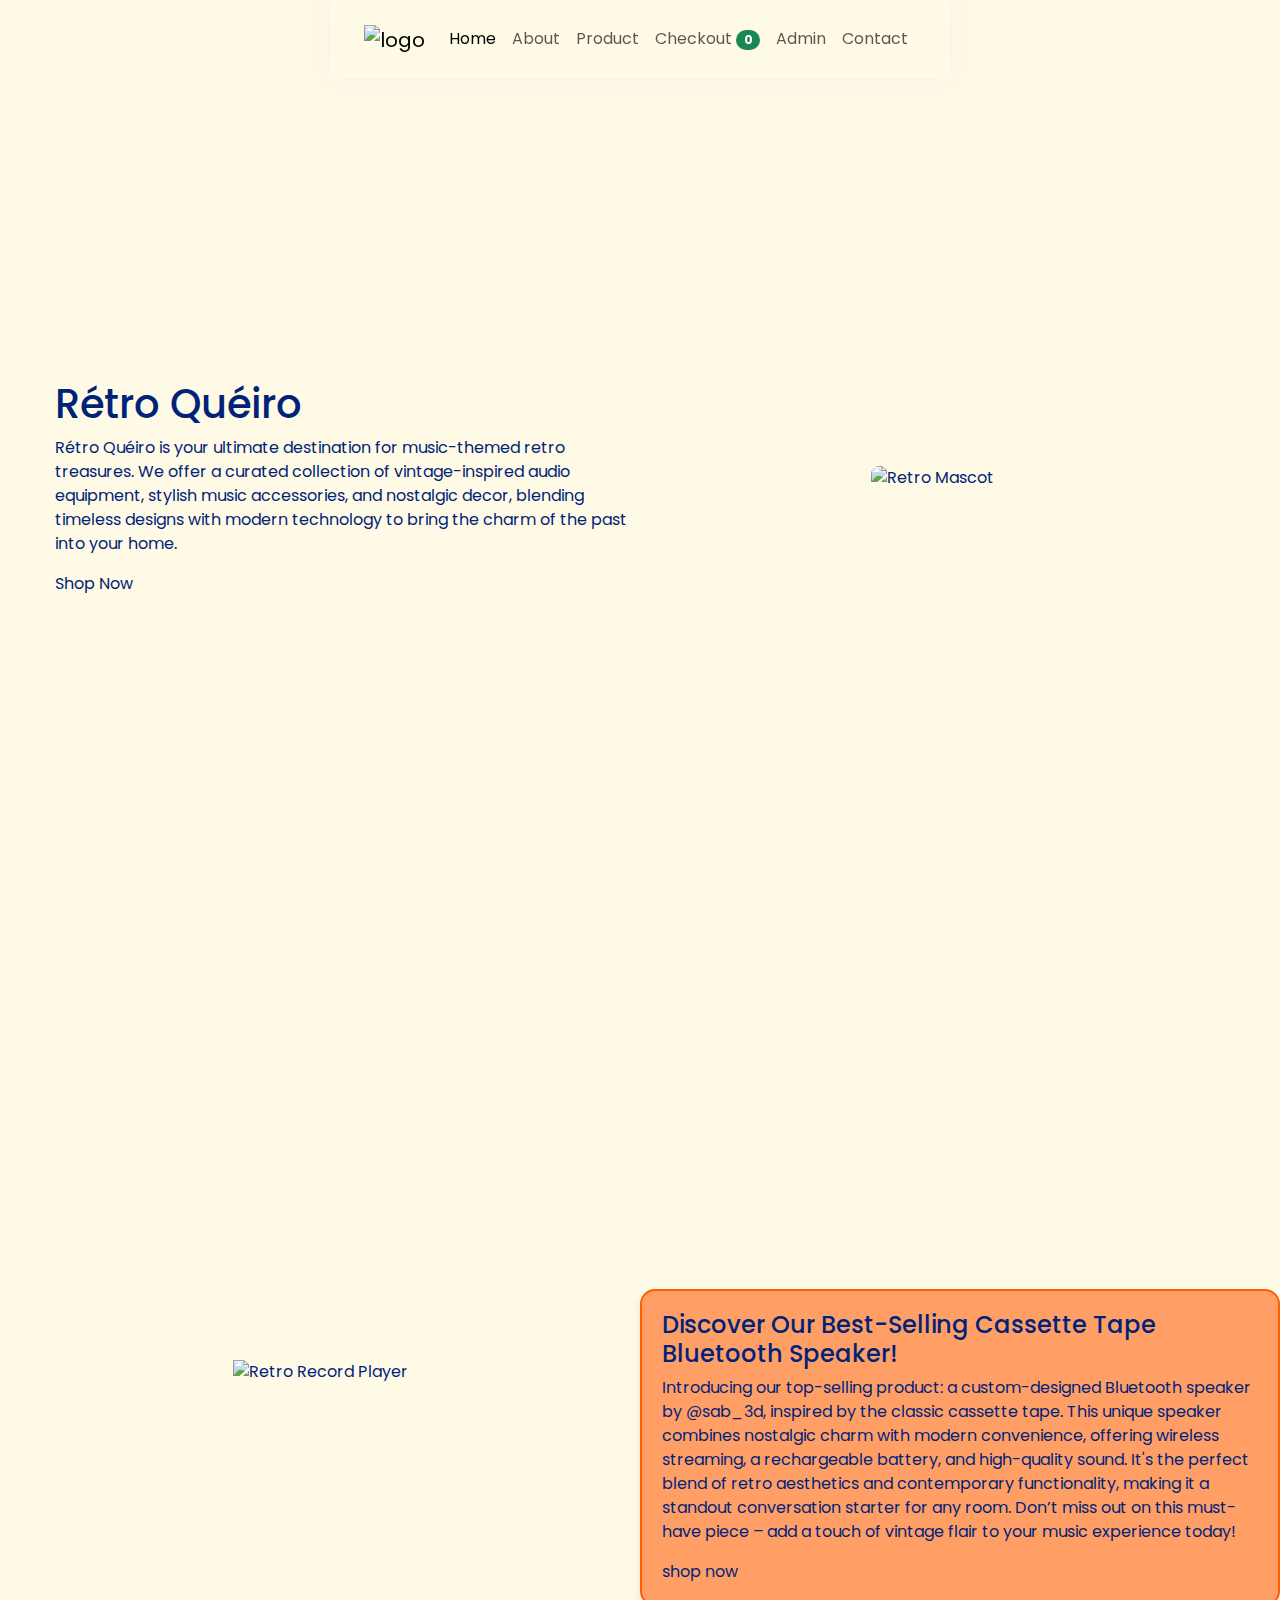
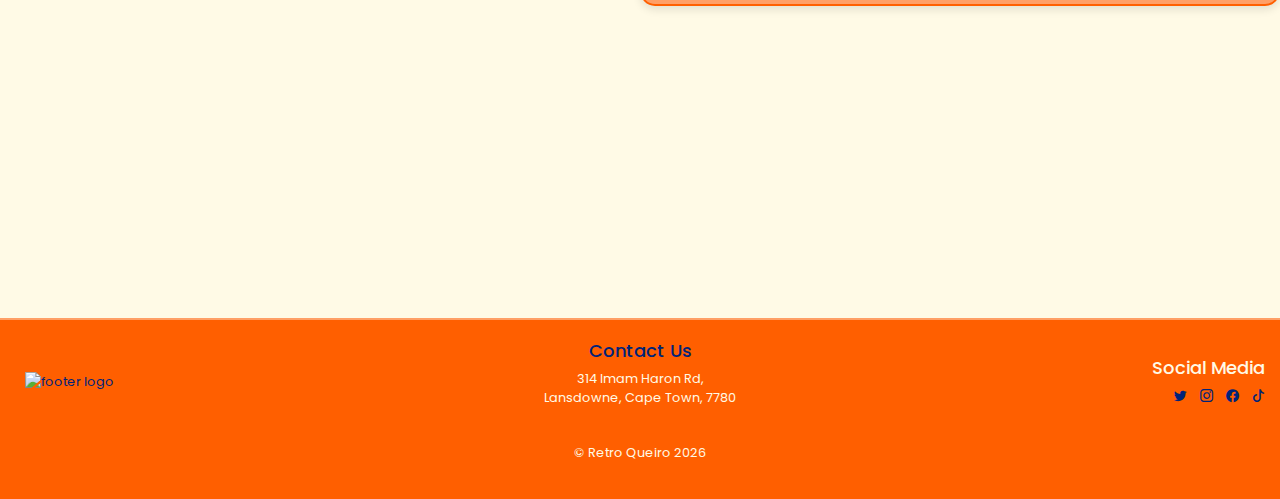
==== commit a662321c: "Edit" ====
--- a/index.html
+++ b/index.html
@@ -106,10 +106,10 @@
             </div>
             <div class="footer-social">
                 <h4 class="footer-title">Social Media</h4>
-                  <a class="social-icons" href="..." target="_blank"><i class="bi bi-twitter"></i></a>
-                  <a class="social-icons" href="..." target="_blank"><i class="bi bi-instagram"></i></a>
-                  <a class="social-icons" href="..." target="_blank"><i class="bi bi-facebook"></i></a>
-                  <a class="social-icons" href="..." target="_blank"><i class="bi bi-tiktok"></i></a>
+                  <a class="social-icons" href="https://x.com/VsFeral/status/1757678208307069302" target="_blank"><i class="bi bi-twitter"></i></a>
+                  <a class="social-icons" href="https://www.instagram.com/mumbo.dumb0/" target="_blank"><i class="bi bi-instagram"></i></a>
+                  <a class="social-icons" href="https://www.facebook.com/ImpracticalJokers/" target="_blank"><i class="bi bi-facebook"></i></a>
+                  <a class="social-icons" href="https://www.tiktok.com/tag/onepiece?lang=en" target="_blank"><i class="bi bi-tiktok"></i></a>
             </div>
             <div class="footer-copyright">
                 <p>&copy; Retro Queiro <span currentYear></span></p>
@@ -119,8 +119,6 @@
 </footer>
 
 
-
-
     <!-- Bootsrap's script -->
    <script src="https://cdn.jsdelivr.net/npm/bootstrap@5.3.3/dist/js/bootstrap.bundle.min.js" integrity="sha384-YvpcrYf0tY3lHB60NNkmXc5s9fDVZLESaAA55NDzOxhy9GkcIdslK1eN7N6jIeHz" crossorigin="anonymous"></script>
     <!-- Custom script -->
--- a/css/style.css
+++ b/css/style.css
@@ -200,10 +200,116 @@
 /*---------------------------------------
    ABOUT US
 ----------------------------------------*/
+/* General Container Styling */
+.container-fluid {
+  padding: 0 15px;
+}
+
+/* Team Area Styling */
+
+
+.about-title {
+  margin-bottom: 40px;
+}
+
+.about-title h2 {
+  font-size: 2.5rem;
+  font-weight: bold;
+  margin-bottom: 20px;
+  color: #343a40;
+  position: relative;
+}
+
+.about-line::after {
+  content: '';
+  display: block;
+  width: 100px;
+  height: 3px;
+  background-color: #007bff;
+  margin: 10px auto 0;
+}
+
+.about-title p {
+  font-size: 1.125rem;
+  color: #6c757d;
+  margin-bottom: 20px;
+  line-height: 1.6;
+}
+
+/* Card Styling */
+.card1 {
+  margin: 20px;
+  border: 2px solid #FF9F66; /* Retro border color */
+  border-radius: 12px; /* Slightly rounded corners */
+  overflow: hidden;
+  box-shadow: 0 4px 20px rgba(0, 0, 0, 0.2); /* Softer shadow for a retro feel */
+  transition: transform 0.3s ease, box-shadow 0.3s ease;
+  background-color: #FFF8E1; /* Light retro background color */
+}
+
+.card1:hover {
+  transform: translateY(-5px); /* Slight lift on hover */
+  box-shadow: 0 8px 30px rgba(0, 0, 0, 0.3); /* Enhanced shadow on hover */
+}
+
+.card-img-top {
+  width: 100%;
+  height: auto;
+}
+
+.card-body {
+  text-align: center;
+  padding: 20px;
+}
+
+.card-title {
+  font-size: 1.5rem; /* Slightly larger title */
+  font-weight: bold;
+  margin-bottom: 10px;
+  color: #FF5F00; /* Retro accent color */
+}
+
+.card-body a {
+  color: #007bff;
+  text-decoration: none;
+  font-size: 1.5rem;
+}
+
+.card-body a:hover {
+  color: #0056b3;
+}
+
+/* Animation */
+@keyframes cardFadeIn {
+  from {
+      opacity: 0;
+      transform: translateY(20px);
+  }
+  to {
+      opacity: 1;
+      transform: translateY(0);
+  }
+}
+
+.card1 {
+  animation: cardFadeIn 0.6s ease-in-out;
+}
+
+/* Media Queries for Responsiveness */
+@media (min-width: 768px) {
+  .card1 {
+      width: 300px;
+  }
+}
+
+@media (max-width: 768px) {
+  .card1 {
+      margin: 10px auto;
+  }
+}
 
 
 /* About team */  
-
   
   @media (min-width: 576px) {
     .card {
@@ -223,57 +329,88 @@
     }
   }
   
+/*---------------------------------------
+  PRODUCT
+----------------------------------------*/
+
+/* Spinner Styling */
+.spinner-wrapper {
+  margin-top: 20px;
+}
+
+/* Media Queries for Responsiveness */
+@media (min-width: 768px) {
+  .Search-bar, .sort, .Cat-filter {
+      margin-bottom: 0;
+  }
+
+  .row.justify-content-between.my-2.d-block.d-md-flex.p-2 .col {
+      flex: 1;
+      max-width: 32%;
+  }
+}
+
+@media (max-width: 768px) {
+  .Search-bar, .sort, .Cat-filter {
+      margin-bottom: 10px;
+  }
+}
+
+
 
 /*---------------------------------------
    Checkout
 ----------------------------------------*/
-.checkout table {
-    width: 100%;
-    border-collapse: collapse;
-  }
-  
-  .checkout th, .checkout td {
-    border: 2px solid var(--text-color);
-    padding: 8px;
-  }
-  
-  .checkout button {
-    margin-top: 20px;
-  }
-
-  .button {
-    padding: 10px 20px;
-    font-size: 16px;
-    margin: 10px 5px;
-    cursor: pointer;
-    border: none;
-    border-radius: 5px;
-    transition: background-color 0.3s ease, color 0.3s ease;
-}
-.rtr-btn{
-    background-color: whitesmoke;
-    color: var(--text-color);
-    padding: .5rem;
-    border-radius: .5rem;
-    text-decoration: none;
-    font-size: 1.2rem;
-}
-
-.rtr-btn:hover {
-    background-color: var(--main-color);
-}
-.ctr-btn{
-    background-color: var(--accent-color);
-    color: var(--bg-color);
-    padding: .5rem;
-    border-radius: .5rem;
-    text-decoration: none;
-    font-size: 1.2rem;
-}
-
-.ctr-btn:hover {
-    background-color: var(--main-color);
-}
+/* Table Styling */
+table {
+  width: 100%;
+  border-collapse: collapse;
+  margin-top: 20px;
+}
+
+thead th {
+  background-color: #f2f2f2;
+  padding: 10px;
+  border: 1px solid #ddd;
+  text-align: left;
+}
+
+tbody td {
+  padding: 10px;
+  border: 1px solid #ddd;
+}
+
+tbody tr:nth-child(even) {
+  background-color: #f9f9f9;
+}
+
+tbody tr:hover {
+  background-color: #f1f1f1;
+}
+
+/* Button Styling */
+button.btn {
+  margin: 10px 5px;
+}
+
+/* Centering the index-animation */
+.index-animation {
+  display: flex;
+  justify-content: center;
+  align-items: center;
+  height: 100vh; /* Full viewport height */
+}
+
+.index-img {
+  max-width: 100%;
+  height: auto;
+}
+
+/* Spinner styling */
+.spinner-wrapper {
+  margin-top: 20px;
+}
+
 /*---------------------------------------
    Admin
 ----------------------------------------*/
@@ -328,42 +465,112 @@
 /*---------------------------------------
     CONTACT
 ----------------------------------------*/
-
+/* General Container Styling */
 .container {
     padding: 0 15px;
-    
-  }
-  
-  .index-animation {
-    text-align: center;
-  }
-  
-  .index-img {
+}
+
+/* Index Animation Styling */
+.index-animation {
+    display: flex;
+    justify-content: center;
+    align-items: center;
+    height: 100vh; /* Full viewport height */
+}
+
+.index-img {
     max-width: 100%;
     height: auto;
     border-radius: 8px;
-  }
-  
-  @media (max-width: 768px) {
+}
+
+/* Table Styling */
+table {
+    width: 100%;
+    border-collapse: collapse;
+    margin-top: 20px;
+}
+
+thead th {
+    background-color: #f2f2f2;
+    padding: 10px;
+    border: 1px solid #ddd;
+    text-align: left;
+}
+
+tbody td {
+    padding: 10px;
+    border: 1px solid #ddd;
+}
+
+tbody tr:nth-child(even) {
+    background-color: #f9f9f9;
+}
+
+tbody tr:hover {
+    background-color: #f1f1f1;
+}
+
+/* Button Styling */
+button.btn {
+    margin: 10px 5px;
+}
+
+/* Spinner styling */
+.spinner-wrapper {
+    margin-top: 20px;
+}
+
+/* Media Queries for Responsiveness */
+@media (max-width: 768px) {
     .contact-container {
-      margin-bottom: 20px;
-    }
-  
+        margin-bottom: 20px;
+    }
+
     .index-animation {
-      margin-bottom: 20px;
-    }
-  }
-
-.contact-form-area{
+        margin-bottom: 20px;
+    }
+
+    table thead {
+        display: none;
+    }
+
+    table, table tbody, table tr, table td {
+        display: block;
+        width: 100%;
+    }
+
+    table tr {
+        margin-bottom: 15px;
+    }
+
+    table td {
+        text-align: right;
+        padding-left: 50%;
+        position: relative;
+    }
+
+    table td:before {
+        content: attr(data-label);
+        position: absolute;
+        left: 0;
+        width: 50%;
+        padding-left: 15px;
+        font-weight: bold;
+        text-align: left;
+    }
+}
+
+/* Contact Form Styling */
+.contact-form-area {
     display: flex;
     justify-content: center;
     align-items: center;
     height: 100vh;
 }
 
-
 .contact-title h2 {
-        font-size: 50px;
+    font-size: 50px;
 }
 
 .contact-form-warp {
@@ -377,7 +584,6 @@
     border-radius: 0.5rem;
 }
 
-
 #contact-form {
     display: flex;
     flex-direction: column;
@@ -409,14 +615,31 @@
     color: var(--main-color);
 }
 
-
 .single-contact {
     width: 30rem;
     margin: 0 auto;
 }
 
-
-
+/* Additional Media Queries for Smaller Screens */
+@media (max-width: 576px) {
+    .contact-title h2 {
+        font-size: 35px;
+    }
+
+    .contact-form-warp {
+        padding: 0.5rem;
+    }
+
+    .single-contact {
+        width: 100%;
+    }
+}
+
+@media (min-width: 769px) {
+    .contact-form-area {
+        height: auto;
+    }
+}
 /*---------------------------------------
    Footer
 ----------------------------------------*/
@@ -496,3 +719,27 @@
     width: 100px;
     margin: 0 10px;
 }
+  
+  @media (min-width: 1200px) {
+    .container-fluid {
+      max-width: 100%;
+    }
+  }
+  
+  @media (min-width: 1024px) {
+    .container-fluid {
+      max-width: 100%;
+    }
+  }
+  
+  @media (min-width: 768px) {
+    .container-fluid {
+      max-width: 100%;
+    }
+  }
+  
+  @media (max-width: 367px) {
+    .container-fluid {
+      max-width: 100%;
+    }
+  }
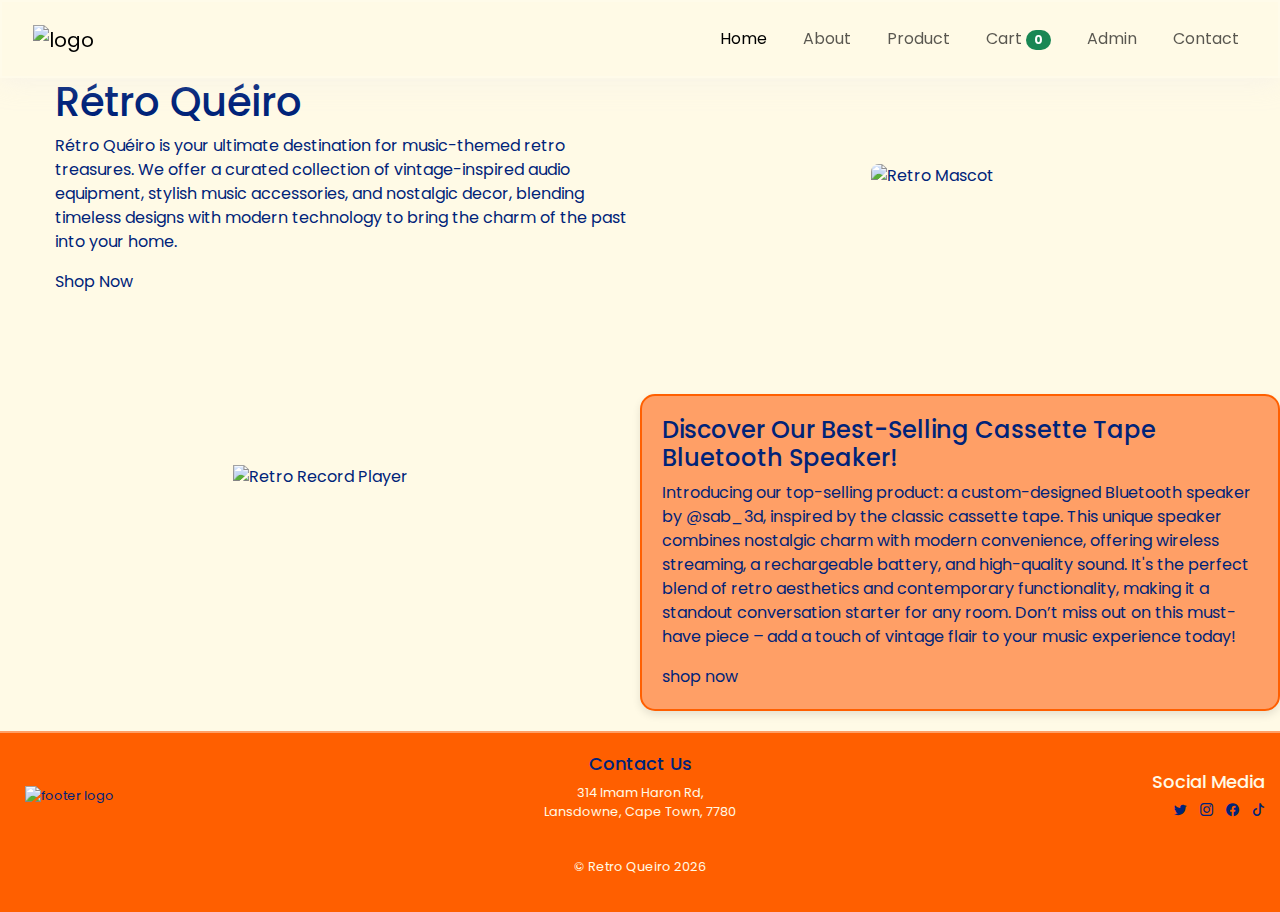
==== commit 544048b6: "navFixBar" ====
--- a/index.html
+++ b/index.html
@@ -1,84 +1,153 @@
 <!DOCTYPE html>
 <html lang="en">
-<head>
-    <meta charset="UTF-8">
-    <meta name="viewport" content="width=device-width, initial-scale=1.0">
+  <head>
+    <meta charset="UTF-8" />
+    <meta name="viewport" content="width=device-width, initial-scale=1.0" />
     <!-- Favicon -->
-    <link rel="shortcut icon" href="https://mardoqueiro.github.io/all_images/E-com_/RetroLogo/Yellow_Orange_Retro_removebg-preview-removebg-preview.png" type="image/x-icon">
+    <link
+      rel="shortcut icon"
+      href="https://mardoqueiro.github.io/all_images/E-com_/RetroLogo/Yellow_Orange_Retro_removebg-preview-removebg-preview.png"
+      type="image/x-icon"
+    />
     <!-- Bootstrap's styling -->
-    <link href="https://cdn.jsdelivr.net/npm/bootstrap@5.3.3/dist/css/bootstrap.min.css" rel="stylesheet" integrity="sha384-QWTKZyjpPEjISv5WaRU9OFeRpok6YctnYmDr5pNlyT2bRjXh0JMhjY6hW+ALEwIH" crossorigin="anonymous">
-    <link rel="stylesheet" href="https://cdn.jsdelivr.net/npm/bootstrap-icons@1.11.3/font/bootstrap-icons.min.css">
+    <link
+      href="https://cdn.jsdelivr.net/npm/bootstrap@5.3.3/dist/css/bootstrap.min.css"
+      rel="stylesheet"
+      integrity="sha384-QWTKZyjpPEjISv5WaRU9OFeRpok6YctnYmDr5pNlyT2bRjXh0JMhjY6hW+ALEwIH"
+      crossorigin="anonymous"
+    />
+    <link
+      rel="stylesheet"
+      href="https://cdn.jsdelivr.net/npm/bootstrap-icons@1.11.3/font/bootstrap-icons.min.css"
+    />
     <!-- Custom styling -->
-    <link rel="stylesheet" href="./css/style.css">
+    <link rel="stylesheet" href="./css/style.css" />
+
+    <!-- MDB -->
+    <link
+      href="https://cdnjs.cloudflare.com/ajax/libs/mdb-ui-kit/7.0.0/    mdb.min.css"
+      rel="stylesheet"
+    />
+    <script
+      type="text/javascript"
+      src="https://cdnjs.cloudflare.com/   ajax/libs/mdb-ui-kit/7.0.0/mdb.min.js"
+    ></script>
+
+    <!-- Font Awesome (if not already loaded) -->
+    <link
+      rel="stylesheet"
+      href="https://cdnjs.cloudflare.com/ajax/libs/font-awesome/6.5.0/css/all.min.css"
+    />
+
     <title>Rétro Quéiro</title>
-</head>
-<body>
-    <header class="navbar navbar-expand sticky-top p-3">
-        <div class="container-fluid">
-          <a class="navbar-brand" href="./index.html">
-            <img src="https://mardoqueiro.github.io/all_images/E-com_/RetroLogo/Yellow_Orange_Retro_removebg-preview-removebg-preview.png" alt="logo" loading="lazy">
-          </a>
-          <button class="navbar-toggler" type="button" data-bs-toggle="collapse" data-bs-target="#navbarSupportedContent"
-              aria-controls="navbarSupportedContent" aria-expanded="false" aria-label="Toggle navigation">
-              <span class="navbar-toggler-icon"></span>
-          </button>
-          <div class="collapse navbar-collapse" id="navbarSupportedContent">
-            <ul class="navbar-nav ms-auto mb-2 mb-lg-0">
-              <li class="nav-item">
-                <a class="nav-link active" href="./index.html">Home</a>
-              </li>
-              <li class="nav-item">
-                <a class="nav-link" href="./html/about.html">About</a>
-              </li>
-              <li class="nav-item">
-                <a class="nav-link" href="./html/products.html">Product</a>
-              </li>
-              <li class="nav-item">
-                <a class="nav-link" href="./html/checkout.html">Checkout
-                  <span class="badge rounded-pill bg-success" counter>
-                      0
-                  </span>
-                </a>
-              </li>
-              <li class="nav-item">
-                <a class="nav-link" href="./html/admin.html">Admin</a>
-              </li>
-              <li class="nav-item">
-                <a class="nav-link" href="./html/contact.html">Contact</a>
-              </li>
-            </ul>
-          </div>
-        </div>
-    </header>
+  </head>
+
+  <body>
+    <nav class="navbar navbar-expand-lg sticky-top p-3" id="navbar">
+      <div class="container-fluid">
+        <a class="navbar-brand" href="../index.html">
+          <img
+            src="https://mardoqueiro.github.io/all_images/E-com_/RetroLogo/Yellow_Orange_Retro_removebg-preview-removebg-preview.png"
+            alt="logo"
+            loading="lazy"
+          />
+        </a>
+
+        <button
+          class="navbar-toggler"
+          type="button"
+          data-bs-toggle="collapse"
+          data-bs-target="#navbarNav"
+          aria-controls="navbarNav"
+          aria-expanded="false"
+          aria-label="Toggle navigation"
+        >
+          <span class="navbar-toggler-icon"></span>
+        </button>
+
+        <div class="collapse navbar-collapse" id="navbarNav">
+          <ul class="navbar-nav ms-auto mb-2 mb-lg-0">
+            <li class="nav-item">
+              <a class="nav-link active" aria-current="page" href="./index.html"
+                >Home</a
+              >
+            </li>
+            <li class="nav-item">
+              <a class="nav-link" href="./html/about.html">About</a>
+            </li>
+            <li class="nav-item">
+              <a class="nav-link" href="./html/products.html">Product</a>
+            </li>
+            <li class="nav-item">
+              <a class="nav-link" href="./html/checkout.html">Cart
+                <span class="badge rounded-pill bg-success" counter>0</span>
+              </a>
+            </li>
+            <li class="nav-item">
+              <a class="nav-link" href="./html/admin.html">Admin</a>
+            </li>
+            <li class="nav-item">
+              <a class="nav-link" href="./html/contact.html">Contact</a>
+            </li>
+          </ul>
+        </div>
+      </div>
+    </nav>
 
     <main class="container-fluid">
       <div class="hero">
         <div class="container">
           <div class="index-content">
             <h1>Rétro Quéiro</h1>
-            <p>Rétro Quéiro is your ultimate destination for music-themed retro treasures. We offer a curated collection of vintage-inspired audio equipment, stylish music accessories, and nostalgic decor, blending timeless designs with modern technology to bring the charm of the past into your home.</p>
+            <p>
+              Rétro Quéiro is your ultimate destination for music-themed retro
+              treasures. We offer a curated collection of vintage-inspired audio
+              equipment, stylish music accessories, and nostalgic decor,
+              blending timeless designs with modern technology to bring the
+              charm of the past into your home.
+            </p>
             <div class="retro-btn">
               <a class="ctr-btn" href="./html/products.html">Shop Now</a>
             </div>
           </div>
           <div class="index-animation">
-            <img class="index-img" src="https://mardoqueiro.github.io/all_images/E-com_/Retro.Mascot/Vinyle.Mascots-removebg-preview.png" alt="Retro Mascot">
+            <img
+              class="index-img"
+              src="https://mardoqueiro.github.io/all_images/E-com_/Retro.Mascot/Vinyle.Mascots-removebg-preview.png"
+              alt="Retro Mascot"
+            />
           </div>
         </div>
       </div>
     </main>
-    
+
     <section class="video-area">
       <div class="container-video">
         <div class="index-animation">
-          <img class="video-img" src="https://mardoqueiro.github.io/all_images/E-com_/Retro_product_backgroundRemoved/Retro_Queiro_record_player-removebg-preview.png" alt="Retro Record Player">
+          <img
+            class="video-img"
+            src="https://mardoqueiro.github.io/all_images/E-com_/Retro_product_backgroundRemoved/Retro_Queiro_record_player-removebg-preview.png"
+            alt="Retro Record Player"
+          />
         </div>
         <div class="video-wrap1">
           <div class="video-container">
             <div class="video-item">
               <div class="video-details">
-                <h4>Discover Our Best-Selling Cassette Tape Bluetooth Speaker!</h4>
-                <p>Introducing our top-selling product: a custom-designed Bluetooth speaker by @sab_3d, inspired by the classic cassette tape. This unique speaker combines nostalgic charm with modern convenience, offering wireless streaming, a rechargeable battery, and high-quality sound. It's the perfect blend of retro aesthetics and contemporary functionality, making it a standout conversation starter for any room. Don’t miss out on this must-have piece – add a touch of vintage flair to your music experience today!</p>
+                <h4>
+                  Discover Our Best-Selling Cassette Tape Bluetooth Speaker!
+                </h4>
+                <p>
+                  Introducing our top-selling product: a custom-designed
+                  Bluetooth speaker by @sab_3d, inspired by the classic cassette
+                  tape. This unique speaker combines nostalgic charm with modern
+                  convenience, offering wireless streaming, a rechargeable
+                  battery, and high-quality sound. It's the perfect blend of
+                  retro aesthetics and contemporary functionality, making it a
+                  standout conversation starter for any room. Don’t miss out on
+                  this must-have piece – add a touch of vintage flair to your
+                  music experience today!
+                </p>
                 <div class="retro-btn">
                   <a class="ctr-btn" href="./html/products.html">shop now</a>
                 </div>
@@ -87,41 +156,68 @@
           </div>
         </div>
       </div>
-    </section>    
-  <!-- End Choose Us Area -->
-    
-  <footer class="footer">
-    <div class="container-fluid">
+    </section>
+    <!-- End Choose Us Area -->
+
+    <footer class="footer">
+      <div class="container-fluid">
         <div class="footer-content">
-            <div class="footer-logo">
-                <a href="./index.html">
-                    <img class="img-footer" src="https://mardoqueiro.github.io/all_images/E-com_/Retro Logo/Yellow_Orange_Retro_removebg-preview.png" alt="footer logo">
-                </a>
-            </div>
-            <div class="footer-contact">
-              <a href="../html/contact.html">
-                <h2 class="footer-title">Contact Us</h2>
-              </a>
-                <p>314 Imam Haron Rd,<br>Lansdowne, Cape Town, 7780</p>
-            </div>
-            <div class="footer-social">
-                <h4 class="footer-title">Social Media</h4>
-                  <a class="social-icons" href="https://x.com/VsFeral/status/1757678208307069302" target="_blank"><i class="bi bi-twitter"></i></a>
-                  <a class="social-icons" href="https://www.instagram.com/mumbo.dumb0/" target="_blank"><i class="bi bi-instagram"></i></a>
-                  <a class="social-icons" href="https://www.facebook.com/ImpracticalJokers/" target="_blank"><i class="bi bi-facebook"></i></a>
-                  <a class="social-icons" href="https://www.tiktok.com/tag/onepiece?lang=en" target="_blank"><i class="bi bi-tiktok"></i></a>
-            </div>
-            <div class="footer-copyright">
-                <p>&copy; Retro Queiro <span currentYear></span></p>
-            </div>
-        </div>
-    </div>
-</footer>
-
+          <div class="footer-logo">
+            <a href="./index.html">
+              <img
+                class="img-footer"
+                src="https://mardoqueiro.github.io/all_images/E-com_/Retro Logo/Yellow_Orange_Retro_removebg-preview.png"
+                alt="footer logo"
+              />
+            </a>
+          </div>
+          <div class="footer-contact">
+            <a href="../html/contact.html">
+              <h2 class="footer-title">Contact Us</h2>
+            </a>
+            <p>314 Imam Haron Rd,<br />Lansdowne, Cape Town, 7780</p>
+          </div>
+          <div class="footer-social">
+            <h4 class="footer-title">Social Media</h4>
+            <a
+              class="social-icons"
+              href="https://x.com/VsFeral/status/1757678208307069302"
+              target="_blank"
+              ><i class="bi bi-twitter"></i
+            ></a>
+            <a
+              class="social-icons"
+              href="https://www.instagram.com/mumbo.dumb0/"
+              target="_blank"
+              ><i class="bi bi-instagram"></i
+            ></a>
+            <a
+              class="social-icons"
+              href="https://www.facebook.com/ImpracticalJokers/"
+              target="_blank"
+              ><i class="bi bi-facebook"></i
+            ></a>
+            <a
+              class="social-icons"
+              href="https://www.tiktok.com/tag/onepiece?lang=en"
+              target="_blank"
+              ><i class="bi bi-tiktok"></i
+            ></a>
+          </div>
+          <div class="footer-copyright">
+            <p>&copy; Retro Queiro <span currentYear></span></p>
+          </div>
+        </div>
+      </div>
+    </footer>
 
     <!-- Bootsrap's script -->
-   <script src="https://cdn.jsdelivr.net/npm/bootstrap@5.3.3/dist/js/bootstrap.bundle.min.js" integrity="sha384-YvpcrYf0tY3lHB60NNkmXc5s9fDVZLESaAA55NDzOxhy9GkcIdslK1eN7N6jIeHz" crossorigin="anonymous"></script>
+    <script
+      src="https://cdn.jsdelivr.net/npm/bootstrap@5.3.3/dist/js/bootstrap.bundle.min.js"
+      integrity="sha384-YvpcrYf0tY3lHB60NNkmXc5s9fDVZLESaAA55NDzOxhy9GkcIdslK1eN7N6jIeHz"
+      crossorigin="anonymous"
+    ></script>
     <!-- Custom script -->
-   <script src="./script/code.js"></script>
-</body>
-</html>+    <script src="./script/code.js"></script>
+  </body>
+</html>
--- a/css/style.css
+++ b/css/style.css
@@ -20,11 +20,11 @@
     background-color: var(--bg-color);
     color: var(--text-color);
     font-size: 16px;
-    line-height: 1.5;
-    display: flex;
-    flex-direction: column;
-    align-items: center;
-    justify-content: center;
+    /* line-height: 1.5; */
+    /* display: flex; */
+    /* flex-direction: column; */
+    /* align-items: center; */
+    /* justify-content: center; */
     min-height: 100vh;
     background-image:url(https://mardoqueiro.github.io/all_images/E-com_/retro/rotatedBackground.jpg);
 }
@@ -47,6 +47,7 @@
     margin: 0 auto;
     padding: 0 20px;
 }
+
 
 /*---------------------------------------
     HEADER
@@ -85,11 +86,11 @@
     width: 5rem;
 }
 
-.navbar{
+.navbar {
     backdrop-filter: blur(30px);
     box-shadow: 0px 0px 30px rgba(227,228,237,0.37);
     border: 2px solid rgba(255,255,255,0.18);
-}
+} 
 
 img {
     aspect-ratio: 1;
@@ -103,38 +104,38 @@
     display: flex;
     align-items: center;
     justify-content: space-between;
-    flex-wrap: wrap; /* Ensures responsiveness on smaller screens */
+    flex-wrap: wrap; 
   }
   
   .index-content {
     flex: 1;
-    max-width: 50%; /* Adjust as needed */
+    max-width: 50%; 
     margin-bottom: 5rem;
   }
   
   .index-animation {
     flex: 1;
-    text-align: right; /* Align the image to the right */
+    text-align: right;
   }
   
   .index-img {
-    max-width: 100%;
-    height: auto; /* Ensure the image scales nicely */
+    max-width: auto;
+    height: 100%; 
   }
   
   @media (max-width: 768px) {
     .container {
-      flex-direction: column; /* Stack items vertically on smaller screens */
+      flex-direction: column; 
       align-items: center;
     }
   
     .index-content, .index-animation {
       max-width: 100%;
-      text-align: center; /* Center text and image on smaller screens */
+      text-align: center;
     }
   
     .index-img {
-      margin-top: 20px; /* Add some spacing between text and image */
+      margin-top: 20px; 
     }
   }
   
@@ -146,30 +147,30 @@
     display: flex;
     align-items: center;
     justify-content: space-between;
-    flex-wrap: wrap; /* Ensures responsiveness on smaller screens */
+    flex-wrap: wrap; 
   }
   
   .index-animation {
     flex: 1;
-    max-width: 50%; /* Adjust as needed */
-    text-align: left; /* Align the image to the left */
+    max-width: 50%; 
+    text-align: left; 
   }
   
   .video-img {
     max-width: 100%;
-    height: auto; /* Ensure the image scales nicely */
+    height: auto; 
   }
   
   .video-wrap1 {
     flex: 1;
-    max-width: 50%; /* Adjust as needed */
+    max-width: 50%;
   }
   
   .video-container {
-    border: 2px solid var(--accent-color); /* Border around the text area */
+    border: 2px solid var(--accent-color); 
     padding: 20px;
-    background-color: var(--main-color); /* Optional: Add background color */
-    box-shadow: 0 4px 8px rgba(0,0,0,0.1); /* Optional: Add a shadow for better visibility */
+    background-color: var(--main-color); 
+    box-shadow: 0 4px 8px rgba(0,0,0,0.1);
     border-radius: 15px;
   }
   
@@ -179,17 +180,17 @@
   
   @media (max-width: 768px) {
     .container-video {
-      flex-direction: column; /* Stack items vertically on smaller screens */
+      flex-direction: column; 
       align-items: center;
     }
   
     .index-animation, .video-wrap1 {
       max-width: 100%;
-      text-align: center; /* Center text and image on smaller screens */
+      text-align: center;
     }
   
     .video-img {
-      margin-bottom: 20px; /* Add some spacing between image and text on smaller screens */
+      margin-bottom: 20px; 
     }
   
     .video-container {
@@ -206,8 +207,6 @@
 }
 
 /* Team Area Styling */
-
-
 .about-title {
   margin-bottom: 40px;
 }
@@ -239,17 +238,17 @@
 /* Card Styling */
 .card1 {
   margin: 20px;
-  border: 2px solid #FF9F66; /* Retro border color */
-  border-radius: 12px; /* Slightly rounded corners */
+  border: 2px solid #FF9F66; 
+  border-radius: 12px;
   overflow: hidden;
-  box-shadow: 0 4px 20px rgba(0, 0, 0, 0.2); /* Softer shadow for a retro feel */
+  box-shadow: 0 4px 20px rgba(0, 0, 0, 0.2);
   transition: transform 0.3s ease, box-shadow 0.3s ease;
-  background-color: #FFF8E1; /* Light retro background color */
+  background-color: #FFF8E1; 
 }
 
 .card1:hover {
-  transform: translateY(-5px); /* Slight lift on hover */
-  box-shadow: 0 8px 30px rgba(0, 0, 0, 0.3); /* Enhanced shadow on hover */
+  transform: translateY(-5px); 
+  box-shadow: 0 8px 30px rgba(0, 0, 0, 0.3); 
 }
 
 .card-img-top {
@@ -263,10 +262,10 @@
 }
 
 .card-title {
-  font-size: 1.5rem; /* Slightly larger title */
+  font-size: 1.5rem; 
   font-weight: bold;
   margin-bottom: 10px;
-  color: #FF5F00; /* Retro accent color */
+  color: #FF5F00; 
 }
 
 .card-body a {
@@ -398,7 +397,7 @@
   display: flex;
   justify-content: center;
   align-items: center;
-  height: 100vh; /* Full viewport height */
+  height: 100vh; 
 }
 
 .index-img {
@@ -475,7 +474,7 @@
     display: flex;
     justify-content: center;
     align-items: center;
-    height: 100vh; /* Full viewport height */
+    height: 100%; 
 }
 
 .index-img {
@@ -657,32 +656,32 @@
     display: flex;
     align-items: center;
     justify-content: space-between;
-    flex-wrap: wrap; /* Ensures responsiveness on smaller screens */
+    flex-wrap: wrap; 
   }
   
   .footer-logo,
   .footer-contact,
   .footer-social {
     flex: 1;
-    max-width: 33%; /* Adjust as needed */
-    text-align: center; /* Center text */
+    max-width: 33%; 
+    text-align: center; 
   }
   
   .footer-logo {
-    text-align: left; /* Align logo to the left */
+    text-align: left; 
   }
   
   .footer-contact {
-    text-align: center; /* Center contact information */
+    text-align: center; 
   }
   
   .footer-social {
-    text-align: right; /* Align social media links to the right */
+    text-align: right; 
   }
   
   .footer-title {
     margin-top: 0;
-    font-size: 18px; /* Adjust font size as needed */
+    font-size: 18px; 
   }
   
   .footer-social .social-icons {
@@ -692,7 +691,7 @@
   .footer-copyright {
     text-align: center;
     margin-top: 20px;
-    flex: 1 0 100%; /* Make it span the full width */
+    flex: 1 0 100%;
   }
   
   @media (max-width: 768px) {
@@ -706,7 +705,7 @@
     .footer-social {
       max-width: 100%;
       text-align: center;
-      margin-bottom: 20px; /* Add some spacing between sections */
+      margin-bottom: 20px; 
     }
   
     .footer-social .social-icons {
@@ -743,3 +742,67 @@
       max-width: 100%;
     }
   }
+
+/* Product Card Styling */
+[ourStore] .card {
+  width: 100%;
+  max-width: 3000px;
+  height: 100%;
+  border: 1px solid var(--main-color);
+  border-radius: 8px;
+  transition: transform 0.2s, box-shadow 0.2s;
+  background-color: white;
+  margin-bottom: 20px;
+  box-shadow: 0 2px 6px rgba(0, 0, 0, 0.1);
+}
+
+[ourStore] .card:hover {
+    transform: translateY(-5px);
+    box-shadow: 0 4px 15px rgba(0, 0, 0, 0.1);
+}
+
+[ourStore] .card-img-top {
+    height: 100%;
+    object-fit: cover;
+    border-top-left-radius: 8px;
+    border-top-right-radius: 8px;
+}
+
+[ourStore] .card-body {
+    padding: 1rem;
+    display: flex;
+    flex-direction: column;
+    height: 100%;
+}
+
+[ourStore] .card-title {
+    font-size: 1rem;
+    font-weight: 600;
+    margin-bottom: 0.5rem;
+    color: var(--text-color);
+}
+
+[ourStore] .card-text {
+    font-size: 0.9rem;
+    color: #666;
+    margin-bottom: 0.5rem;
+}
+
+[ourStore] .card-text:last-of-type {
+    font-weight: 600;
+    color: var(--accent-color);
+    margin-top: auto;
+}
+
+[ourStore] .btn-primary {
+    background-color: var(--main-color);
+    border-color: var(--main-color);
+    width: 100%;
+    padding: 0.5rem;
+    margin-top: 1rem;
+}
+
+[ourStore] .btn-primary:hover {
+    background-color: var(--accent-color);
+    border-color: var(--accent-color);
+}
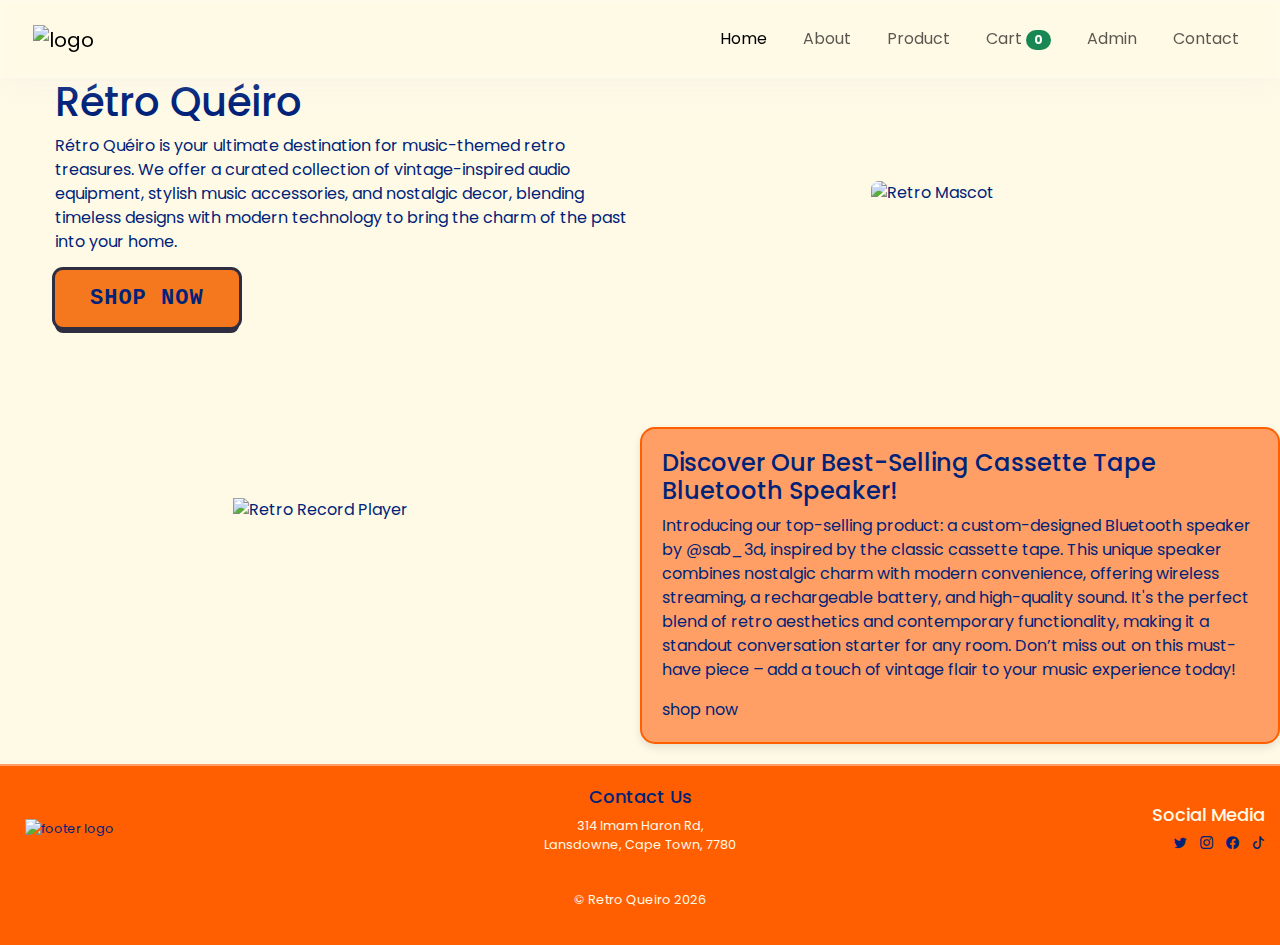
==== commit 1d9e6833: "AboutCard" ====
--- a/index.html
+++ b/index.html
@@ -106,9 +106,15 @@
               blending timeless designs with modern technology to bring the
               charm of the past into your home.
             </p>
-            <div class="retro-btn">
+            <!-- <div class="retro-btn">
               <a class="ctr-btn" href="./html/products.html">Shop Now</a>
-            </div>
+            </div> -->
+
+            <!-- From Uiverse.io by TanimMahbub --> 
+            <button class="button">
+              <a href="./html/products.html">Shop Now</a>
+            </button>
+
           </div>
           <div class="index-animation">
             <img
--- a/css/style.css
+++ b/css/style.css
@@ -197,16 +197,47 @@
       width: 100%;
     }
   }
-  
+
+/*---------------------------------------
+    BUTTONS
+----------------------------------------*/
+.button {
+  font-size: 22px;
+  font-weight: 600;
+  font-family: monospace;
+  text-transform: uppercase;
+  letter-spacing: 1px;
+
+  border: none;
+  cursor: pointer;
+  display: inline-block;
+  padding: 12px 35px;
+  border-radius: 8px;
+  background: #f6781e;
+  color: #fff;
+  box-shadow: 0 0 0 3px #2f2e41, 0 6px 0 #2f2e41;
+  transition: all 0.1s ease, background 0.3s ease;
+}
+
+.button:hover,
+.button:focus {
+  background: #df6108;
+}
+
+.button:active {
+  box-shadow: 0 0 0 3px #2f2e41, 0 4px 0 #2f2e41;
+  transform: translateY(2px);
+}
+
+/*---------------------------------------*/
+
 /*---------------------------------------
    ABOUT US
 ----------------------------------------*/
-/* General Container Styling */
 .container-fluid {
   padding: 0 15px;
 }
 
-/* Team Area Styling */
 .about-title {
   margin-bottom: 40px;
 }
@@ -235,99 +266,50 @@
   line-height: 1.6;
 }
 
-/* Card Styling */
-.card1 {
+.card {
+  background-color: #1c1c1c;
+  border: none;
+  border-radius: 10px;
+  box-shadow: 0 8px 20px rgba(0, 0, 0, 0.3);
+  transition: transform 0.3s ease, box-shadow 0.3s ease;
+  overflow: hidden;
+  text-align: center;
   margin: 20px;
-  border: 2px solid #FF9F66; 
-  border-radius: 12px;
-  overflow: hidden;
-  box-shadow: 0 4px 20px rgba(0, 0, 0, 0.2);
-  transition: transform 0.3s ease, box-shadow 0.3s ease;
-  background-color: #FFF8E1; 
-}
-
-.card1:hover {
-  transform: translateY(-5px); 
-  box-shadow: 0 8px 30px rgba(0, 0, 0, 0.3); 
+}
+
+.card:hover {
+  transform: translateY(-8px);
+  box-shadow: 0 12px 25px rgba(0, 0, 0, 0.5);
 }
 
 .card-img-top {
-  width: 100%;
-  height: auto;
+  height: 300px;
+  object-fit: cover;
+  filter: sepia(0.2) contrast(1.1);
+}
+
+.card-title {
+  font-family: 'Courier New', Courier, monospace;
+  font-size: 1.3rem;
+  color: #f4f4f4;
+  margin-top: 10px;
+  letter-spacing: 2px;
+  text-transform: uppercase;
 }
 
 .card-body {
-  text-align: center;
+  background-color: #2c2c2c;
+  padding: 15px;
+}
+
+/* Responsive layout */
+.cards-container {
+  display: flex;
+  flex-wrap: wrap;
+  justify-content: center;
   padding: 20px;
 }
 
-.card-title {
-  font-size: 1.5rem; 
-  font-weight: bold;
-  margin-bottom: 10px;
-  color: #FF5F00; 
-}
-
-.card-body a {
-  color: #007bff;
-  text-decoration: none;
-  font-size: 1.5rem;
-}
-
-.card-body a:hover {
-  color: #0056b3;
-}
-
-/* Animation */
-@keyframes cardFadeIn {
-  from {
-      opacity: 0;
-      transform: translateY(20px);
-  }
-  to {
-      opacity: 1;
-      transform: translateY(0);
-  }
-}
-
-.card1 {
-  animation: cardFadeIn 0.6s ease-in-out;
-}
-
-/* Media Queries for Responsiveness */
-@media (min-width: 768px) {
-  .card1 {
-      width: 300px;
-  }
-}
-
-@media (max-width: 768px) {
-  .card1 {
-      margin: 10px auto;
-  }
-}
-
-
-/* About team */  
-  
-  @media (min-width: 576px) {
-    .card {
-      max-width: calc(100% / 2 - 30px); /* Two cards per row on small screens */
-    }
-  }
-  
-  @media (min-width: 768px) {
-    .card {
-      max-width: calc(100% / 3 - 30px); /* Three cards per row on medium screens */
-    }
-  }
-  
-  @media (min-width: 992px) {
-    .card {
-      max-width: calc(100% / 4 - 30px); /* Four cards per row on large screens */
-    }
-  }
-  
 /*---------------------------------------
   PRODUCT
 ----------------------------------------*/
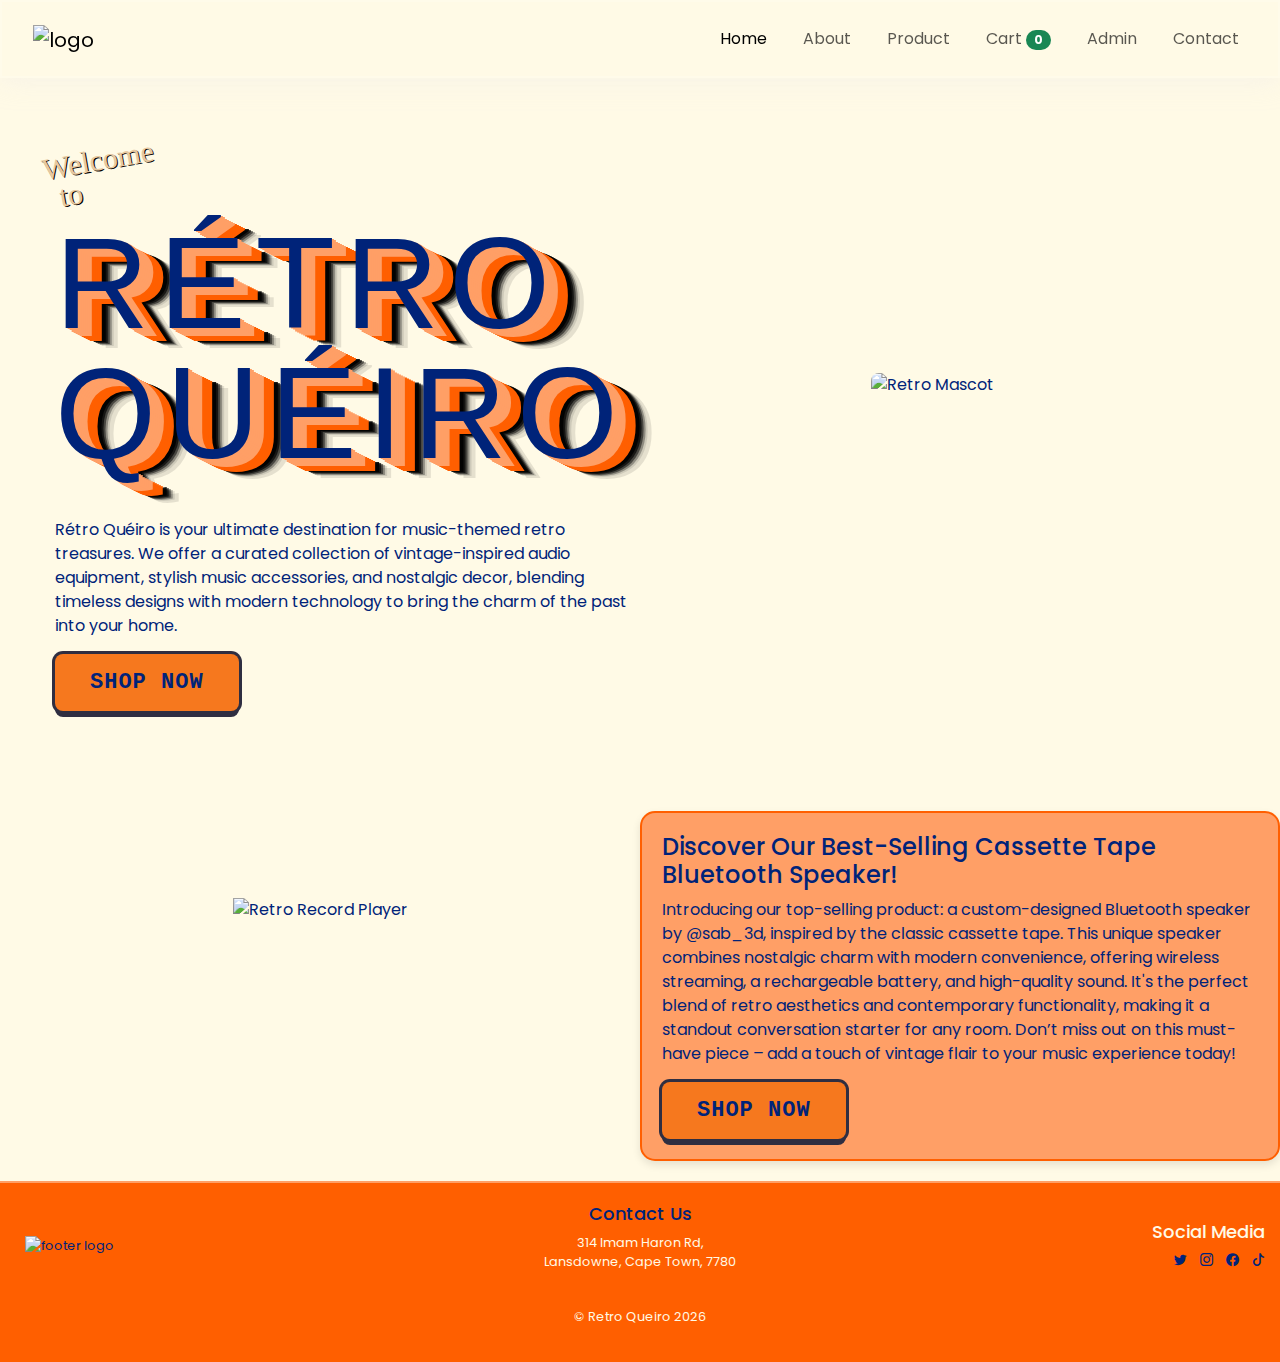
==== commit 9906ea89: "homeFix" ====
--- a/index.html
+++ b/index.html
@@ -37,6 +37,10 @@
     <link
       rel="stylesheet"
       href="https://cdnjs.cloudflare.com/ajax/libs/font-awesome/6.5.0/css/all.min.css"
+    />
+    <link
+      href="https://fonts.cdnfonts.com/css/retro-graffiti"
+      rel="stylesheet"
     />
 
     <title>Rétro Quéiro</title>
@@ -79,7 +83,8 @@
               <a class="nav-link" href="./html/products.html">Product</a>
             </li>
             <li class="nav-item">
-              <a class="nav-link" href="./html/checkout.html">Cart
+              <a class="nav-link" href="./html/checkout.html"
+                >Cart
                 <span class="badge rounded-pill bg-success" counter>0</span>
               </a>
             </li>
@@ -98,7 +103,18 @@
       <div class="hero">
         <div class="container">
           <div class="index-content">
-            <h1>Rétro Quéiro</h1>
+            
+            <div class="halo"></div>
+            <div>
+              <span class="intro intro--the">Welcome</span>
+              <span class="intro">to</span>
+            </div>
+            <div class="vintage__container">
+              <p class="vintage vintage__top">RÉTRO</p>
+              <p class="vintage vintage__bot">RÉTRO QUÉIRO</p>
+            </div>
+
+            <!-- <h1>Rétro Quéiro</h1> -->
             <p>
               Rétro Quéiro is your ultimate destination for music-themed retro
               treasures. We offer a curated collection of vintage-inspired audio
@@ -106,15 +122,10 @@
               blending timeless designs with modern technology to bring the
               charm of the past into your home.
             </p>
-            <!-- <div class="retro-btn">
-              <a class="ctr-btn" href="./html/products.html">Shop Now</a>
-            </div> -->
-
-            <!-- From Uiverse.io by TanimMahbub --> 
+
             <button class="button">
               <a href="./html/products.html">Shop Now</a>
             </button>
-
           </div>
           <div class="index-animation">
             <img
@@ -154,9 +165,10 @@
                   this must-have piece – add a touch of vintage flair to your
                   music experience today!
                 </p>
-                <div class="retro-btn">
-                  <a class="ctr-btn" href="./html/products.html">shop now</a>
-                </div>
+
+                <button class="button">
+                  <a href="./html/products.html">Shop Now</a>
+                </button>
               </div>
             </div>
           </div>
--- a/css/style.css
+++ b/css/style.css
@@ -1,202 +1,387 @@
 @import url('https://fonts.googleapis.com/css2?family=Poppins:ital,wght@0,100;0,200;0,300;0,400;0,500;0,600;0,700;0,800;0,900;1,100;1,200;1,300;1,400;1,500;1,600;1,700;1,800;1,900&display=swap');
+
+@import url('https://fonts.cdnfonts.com/css/retro-graffiti');
 
 *,
 *::before,
 *::after {
-    box-sizing: border-box; 
-    margin: 0;
-    padding: 0;
+  box-sizing: border-box;
+  margin: 0;
+  padding: 0;
 }
 
 :root {
-    --bg-color: #FFFAE6;
-    --main-color: #FF9F66;
-    --text-color: #002379;
-    --accent-color: #FF5F00;
+  --bg-color: #FFFAE6;
+  --main-color: #FF9F66;
+  --text-color: #002379;
+  --accent-color: #FF5F00;
 }
 
 body {
-    font-family: 'Poppins', sans-serif;
-    background-color: var(--bg-color);
-    color: var(--text-color);
-    font-size: 16px;
-    /* line-height: 1.5; */
-    /* display: flex; */
-    /* flex-direction: column; */
-    /* align-items: center; */
-    /* justify-content: center; */
-    min-height: 100vh;
-    background-image:url(https://mardoqueiro.github.io/all_images/E-com_/retro/rotatedBackground.jpg);
+  font-family: 'Poppins', sans-serif;
+  background-color: var(--bg-color);
+  color: var(--text-color);
+  font-size: 16px;
+  /* line-height: 1.5; */
+  /* display: flex; */
+  /* flex-direction: column; */
+  /* align-items: center; */
+  /* justify-content: center; */
+  min-height: 100vh;
+  background-image: url(https://mardoqueiro.github.io/all_images/E-com_/retro/rotatedBackground.jpg);
 }
 
 a {
-    text-decoration: none;
-    color: var(--text-color);
+  text-decoration: none;
+  color: var(--text-color);
 }
 
 a:hover {
-    text-decoration: underline;
+  text-decoration: underline;
 }
 
 img {
-    max-width: 100%;
+  max-width: 100%;
 }
 
 .container {
-    max-width: 1200px;
-    margin: 0 auto;
-    padding: 0 20px;
-}
-
+  max-width: 1200px;
+  margin: 0 auto;
+  padding: 0 20px;
+}
+
+/*---------------------------------------
+    VINTAGE INTRO
+----------------------------------------*/
+
+
+@import url(https://fonts.googleapis.com/css?family=Satisfy);
+@import url(https://fonts.googleapis.com/css?family=Six+Caps);
+
+.intro {
+  color: rgb(230, 200, 160);
+  display: block;
+  font-family: 'Satisfy', cursive;
+  font-size: 30px;
+  text-shadow: 1px 1px black;
+  transform: rotate(-10deg);
+}
+
+.intro--the {
+  transform: rotate(-10deg) translate(-20px, 15px);
+}
+
+.intro--num {
+  background: rgb(240, 200, 160);
+  border: 1px dotted rgb(20, 60, 80);
+  color: rgb(20, 60, 80);
+  display: inline-block;
+  font-family: sans-serif;
+  font-size: 12px;
+  font-weight: bolder;
+  padding: 4px 6px 2px;
+  position: absolute;
+  text-shadow: none;
+  transform: rotate(-10deg) translate(20px, -25px);
+}
+
+.vintage__container {
+  display: inline-block;
+  margin: 50px auto 40px;
+}
+
+.vintage {
+  font-family: 'Six Caps', sans-serif;
+  font-size: 130px;
+  letter-spacing: 10px;
+  line-height: 1;
+  margin: 0;
+  position: relative;
+}
+
+.vintage__top {
+  -webkit-background-clip: text;
+  background-clip: text;
+  position: absolute;
+  z-index: 1;
+  -webkit-text-fill-color: transparent;
+}
+
+.vintage__bot {
+  text-shadow:
+    2px 1px var(--main-color),
+    4px 2px var(--main-color),
+    6px 4px var(--main-color),
+    8px 5px var(--main-color),
+    10px 6px var(--main-color),
+    12px 7px var(--main-color),
+    14px 8px var(--main-color),
+    16px 9px var(--accent-color),
+    18px 10px var(--accent-color),
+    20px 11px var(--accent-color),
+    22px 12px var(--accent-color),
+    24px 13px var(--accent-color),
+    28px 14px rgba(0, 0, 0, 0.9),
+    30px 15px rgba(0, 0, 0, 0.7),
+    32px 16px rgba(0, 0, 0, 0.5),
+    34px 17px rgba(0, 0, 0, 0.3),
+    36px 18px rgba(0, 0, 0, 0.1),
+    40px 20px rgba(0, 0, 0, 0.1);
+}
+
+.outro {
+  color: white;
+  font-family: 'Satisfy', cursive;
+  font-size: 16px;
+}
+
+.outro--big {
+  font-family: sans-serif;
+  font-size: 24px;
+}
+
+.outro--smart {
+  display: block;
+}
+
+/*========================
+     Responsive Styles
+  ========================*/
+
+@media (max-width: 1024px) {
+  .vintage {
+    font-size: 100px;
+    letter-spacing: 5px;
+  }
+
+  .intro {
+    font-size: 24px;
+    transform: rotate(-8deg);
+  }
+
+  .intro--the {
+    transform: rotate(-8deg) translate(-10px, 10px);
+  }
+
+  .vintage__container {
+    margin: 40px auto 30px;
+  }
+}
+
+@media (max-width: 768px) {
+  .vintage {
+    font-size: 80px;
+    letter-spacing: 3px;
+  }
+
+  .intro {
+    font-size: 20px;
+  }
+
+  .intro--the {
+    transform: rotate(-6deg) translate(-8px, 8px);
+  }
+
+  .intro--num {
+    font-size: 10px;
+    padding: 3px 5px 1px;
+    transform: rotate(-6deg) translate(15px, -20px);
+  }
+
+  .outro {
+    font-size: 14px;
+  }
+
+  .outro--big {
+    font-size: 20px;
+  }
+}
+
+@media (max-width: 480px) {
+  .vintage {
+    font-size: 60px;
+    letter-spacing: 2px;
+  }
+
+  .intro {
+    font-size: 18px;
+    transform: rotate(-5deg);
+  }
+
+  .intro--the {
+    transform: rotate(-5deg) translate(-6px, 6px);
+  }
+
+  .intro--num {
+    font-size: 9px;
+    padding: 2px 4px;
+    transform: rotate(-5deg) translate(12px, -15px);
+  }
+
+  .outro {
+    font-size: 12px;
+  }
+
+  .outro--big {
+    font-size: 18px;
+  }
+
+  .vintage__container {
+    margin: 30px auto 20px;
+  }
+}
 
 /*---------------------------------------
     HEADER
 ----------------------------------------*/
 
 header {
-    display: flex;
-    justify-content: space-between;
-    align-items: center;
-    padding: 20px 0;
+  display: flex;
+  justify-content: space-between;
+  align-items: center;
+  padding: 20px 0;
 }
 
 .logo {
-    font-size: 24px;
-    font-weight: 700;
+  font-size: 24px;
+  font-weight: 700;
 }
 
 nav ul {
-    display: flex;
-    list-style: none;
+  display: flex;
+  list-style: none;
 }
 
 nav li {
-    margin-left: 20px;
+  margin-left: 20px;
 }
 
 nav a {
-    font-size: 18px;
+  font-size: 18px;
 }
 
 nav a:hover {
-    text-decoration: underline;
+  text-decoration: underline;
 }
 
 .navbar img[alt='logo'] {
-    width: 5rem;
+  width: 5rem;
 }
 
 .navbar {
-    backdrop-filter: blur(30px);
-    box-shadow: 0px 0px 30px rgba(227,228,237,0.37);
-    border: 2px solid rgba(255,255,255,0.18);
-} 
+  backdrop-filter: blur(30px);
+  box-shadow: 0px 0px 30px rgba(227, 228, 237, 0.37);
+  border: 2px solid rgba(255, 255, 255, 0.18);
+}
 
 img {
-    aspect-ratio: 1;
-    object-fit: cover;
-    object-position: center;
-}
+  aspect-ratio: 1;
+  object-fit: cover;
+  object-position: center;
+}
+
 /*---------------------------------------
     HERO
 ----------------------------------------*/
 .container {
-    display: flex;
+  display: flex;
+  align-items: center;
+  justify-content: space-between;
+  flex-wrap: wrap;
+}
+
+.index-content {
+  flex: 1;
+  max-width: 50%;
+  margin-bottom: 5rem;
+}
+
+.index-animation {
+  flex: 1;
+  text-align: right;
+}
+
+.index-img {
+  max-width: auto;
+  height: 100%;
+}
+
+@media (max-width: 768px) {
+  .container {
+    flex-direction: column;
     align-items: center;
-    justify-content: space-between;
-    flex-wrap: wrap; 
-  }
-  
-  .index-content {
-    flex: 1;
-    max-width: 50%; 
-    margin-bottom: 5rem;
-  }
-  
+  }
+
+  .index-content,
   .index-animation {
-    flex: 1;
-    text-align: right;
-  }
-  
+    max-width: 100%;
+    text-align: center;
+  }
+
   .index-img {
-    max-width: auto;
-    height: 100%; 
-  }
-  
-  @media (max-width: 768px) {
-    .container {
-      flex-direction: column; 
-      align-items: center;
-    }
-  
-    .index-content, .index-animation {
-      max-width: 100%;
-      text-align: center;
-    }
-  
-    .index-img {
-      margin-top: 20px; 
-    }
-  }
-  
-  .video-area {
-    padding: 20px 0;
-  }
-  
+    margin-top: 20px;
+  }
+}
+
+.video-area {
+  padding: 20px 0;
+}
+
+.container-video {
+  display: flex;
+  align-items: center;
+  justify-content: space-between;
+  flex-wrap: wrap;
+}
+
+.index-animation {
+  flex: 1;
+  max-width: 50%;
+  text-align: left;
+}
+
+.video-img {
+  max-width: 100%;
+  height: auto;
+}
+
+.video-wrap1 {
+  flex: 1;
+  max-width: 50%;
+}
+
+.video-container {
+  border: 2px solid var(--accent-color);
+  padding: 20px;
+  background-color: var(--main-color);
+  box-shadow: 0 4px 8px rgba(0, 0, 0, 0.1);
+  border-radius: 15px;
+}
+
+.video-details h4 {
+  margin-top: 0;
+}
+
+@media (max-width: 768px) {
   .container-video {
-    display: flex;
+    flex-direction: column;
     align-items: center;
-    justify-content: space-between;
-    flex-wrap: wrap; 
-  }
-  
-  .index-animation {
-    flex: 1;
-    max-width: 50%; 
-    text-align: left; 
-  }
-  
+  }
+
+  .index-animation,
+  .video-wrap1 {
+    max-width: 100%;
+    text-align: center;
+  }
+
   .video-img {
-    max-width: 100%;
-    height: auto; 
-  }
-  
-  .video-wrap1 {
-    flex: 1;
-    max-width: 50%;
-  }
-  
+    margin-bottom: 20px;
+  }
+
   .video-container {
-    border: 2px solid var(--accent-color); 
-    padding: 20px;
-    background-color: var(--main-color); 
-    box-shadow: 0 4px 8px rgba(0,0,0,0.1);
-    border-radius: 15px;
-  }
-  
-  .video-details h4 {
-    margin-top: 0;
-  }
-  
-  @media (max-width: 768px) {
-    .container-video {
-      flex-direction: column; 
-      align-items: center;
-    }
-  
-    .index-animation, .video-wrap1 {
-      max-width: 100%;
-      text-align: center;
-    }
-  
-    .video-img {
-      margin-bottom: 20px; 
-    }
-  
-    .video-container {
-      width: 100%;
-    }
-  }
+    width: 100%;
+  }
+}
 
 /*---------------------------------------
     BUTTONS
@@ -231,6 +416,8 @@
 
 /*---------------------------------------*/
 
+
+
 /*---------------------------------------
    ABOUT US
 ----------------------------------------*/
@@ -302,7 +489,6 @@
   padding: 15px;
 }
 
-/* Responsive layout */
 .cards-container {
   display: flex;
   flex-wrap: wrap;
@@ -314,26 +500,30 @@
   PRODUCT
 ----------------------------------------*/
 
-/* Spinner Styling */
 .spinner-wrapper {
   margin-top: 20px;
 }
 
-/* Media Queries for Responsiveness */
 @media (min-width: 768px) {
-  .Search-bar, .sort, .Cat-filter {
-      margin-bottom: 0;
+
+  .Search-bar,
+  .sort,
+  .Cat-filter {
+    margin-bottom: 0;
   }
 
   .row.justify-content-between.my-2.d-block.d-md-flex.p-2 .col {
-      flex: 1;
-      max-width: 32%;
+    flex: 1;
+    max-width: 32%;
   }
 }
 
 @media (max-width: 768px) {
-  .Search-bar, .sort, .Cat-filter {
-      margin-bottom: 10px;
+
+  .Search-bar,
+  .sort,
+  .Cat-filter {
+    margin-bottom: 10px;
   }
 }
 
@@ -342,7 +532,6 @@
 /*---------------------------------------
    Checkout
 ----------------------------------------*/
-/* Table Styling */
 table {
   width: 100%;
   border-collapse: collapse;
@@ -369,17 +558,15 @@
   background-color: #f1f1f1;
 }
 
-/* Button Styling */
 button.btn {
   margin: 10px 5px;
 }
 
-/* Centering the index-animation */
 .index-animation {
   display: flex;
   justify-content: center;
   align-items: center;
-  height: 100vh; 
+  height: 100vh;
 }
 
 .index-img {
@@ -387,7 +574,6 @@
   height: auto;
 }
 
-/* Spinner styling */
 .spinner-wrapper {
   margin-top: 20px;
 }
@@ -396,336 +582,334 @@
    Admin
 ----------------------------------------*/
 .admin table {
-    width: 100%;
-    border-collapse: collapse;
-  }
-  
-  .admin th, .admin td {
-    border: 2px solid var(--accent-color);
-    padding: 8px;
-  }
-  
-  .admin button {
-    margin-top: 20px;
-  }
-  
-  .modal {
-    display: none;
-    position: fixed;
-    z-index: 1;
-    left: 0;
-    top: 0;
-    width: 100%;
-    height: 100%;
-    overflow: auto;
-    background-color: rgb(0,0,0);
-    background-color: rgba(0,0,0,0.4);
-  }
-  
-  .modal-content {
-    background-color: #fefefe;
-    margin: 15% auto;
-    padding: 20px;
-    border: 1px solid #888;
-    width: 80%;
-  }
-  
-  .close {
-    color: #aaa;
-    float: right;
-    font-size: 28px;
-    font-weight: bold;
-  }
-  
-  .close:hover,
-  .close:focus {
-    color: black;
-    text-decoration: none;
-    cursor: pointer;
-  }
+  width: 100%;
+  border-collapse: collapse;
+}
+
+.admin th,
+.admin td {
+  border: 2px solid var(--accent-color);
+  padding: 8px;
+}
+
+.admin button {
+  margin-top: 20px;
+}
+
+.modal {
+  display: none;
+  position: fixed;
+  z-index: 1;
+  left: 0;
+  top: 0;
+  width: 100%;
+  height: 100%;
+  overflow: auto;
+  background-color: rgb(0, 0, 0);
+  background-color: rgba(0, 0, 0, 0.4);
+}
+
+.modal-content {
+  background-color: #fefefe;
+  margin: 15% auto;
+  padding: 20px;
+  border: 1px solid #888;
+  width: 80%;
+}
+
+.close {
+  color: #aaa;
+  float: right;
+  font-size: 28px;
+  font-weight: bold;
+}
+
+.close:hover,
+.close:focus {
+  color: black;
+  text-decoration: none;
+  cursor: pointer;
+}
+
 /*---------------------------------------
     CONTACT
 ----------------------------------------*/
-/* General Container Styling */
 .container {
-    padding: 0 15px;
-}
-
-/* Index Animation Styling */
+  padding: 0 15px;
+}
+
 .index-animation {
-    display: flex;
-    justify-content: center;
-    align-items: center;
-    height: 100%; 
+  display: flex;
+  justify-content: center;
+  align-items: center;
+  height: 100%;
 }
 
 .index-img {
-    max-width: 100%;
-    height: auto;
-    border-radius: 8px;
-}
-
-/* Table Styling */
+  max-width: 100%;
+  height: auto;
+  border-radius: 8px;
+}
+
 table {
+  width: 100%;
+  border-collapse: collapse;
+  margin-top: 20px;
+}
+
+thead th {
+  background-color: #f2f2f2;
+  padding: 10px;
+  border: 1px solid #ddd;
+  text-align: left;
+}
+
+tbody td {
+  padding: 10px;
+  border: 1px solid #ddd;
+}
+
+tbody tr:nth-child(even) {
+  background-color: #f9f9f9;
+}
+
+tbody tr:hover {
+  background-color: #f1f1f1;
+}
+
+button.btn {
+  margin: 10px 5px;
+}
+
+.spinner-wrapper {
+  margin-top: 20px;
+}
+
+@media (max-width: 768px) {
+  .contact-container {
+    margin-bottom: 20px;
+  }
+
+  .index-animation {
+    margin-bottom: 20px;
+  }
+
+  table thead {
+    display: none;
+  }
+
+  table,
+  table tbody,
+  table tr,
+  table td {
+    display: block;
     width: 100%;
-    border-collapse: collapse;
-    margin-top: 20px;
-}
-
-thead th {
-    background-color: #f2f2f2;
-    padding: 10px;
-    border: 1px solid #ddd;
+  }
+
+  table tr {
+    margin-bottom: 15px;
+  }
+
+  table td {
+    text-align: right;
+    padding-left: 50%;
+    position: relative;
+  }
+
+  table td:before {
+    content: attr(data-label);
+    position: absolute;
+    left: 0;
+    width: 50%;
+    padding-left: 15px;
+    font-weight: bold;
     text-align: left;
-}
-
-tbody td {
-    padding: 10px;
-    border: 1px solid #ddd;
-}
-
-tbody tr:nth-child(even) {
-    background-color: #f9f9f9;
-}
-
-tbody tr:hover {
-    background-color: #f1f1f1;
-}
-
-/* Button Styling */
-button.btn {
-    margin: 10px 5px;
-}
-
-/* Spinner styling */
-.spinner-wrapper {
-    margin-top: 20px;
-}
-
-/* Media Queries for Responsiveness */
-@media (max-width: 768px) {
-    .contact-container {
-        margin-bottom: 20px;
-    }
-
-    .index-animation {
-        margin-bottom: 20px;
-    }
-
-    table thead {
-        display: none;
-    }
-
-    table, table tbody, table tr, table td {
-        display: block;
-        width: 100%;
-    }
-
-    table tr {
-        margin-bottom: 15px;
-    }
-
-    table td {
-        text-align: right;
-        padding-left: 50%;
-        position: relative;
-    }
-
-    table td:before {
-        content: attr(data-label);
-        position: absolute;
-        left: 0;
-        width: 50%;
-        padding-left: 15px;
-        font-weight: bold;
-        text-align: left;
-    }
-}
-
-/* Contact Form Styling */
+  }
+}
+
 .contact-form-area {
-    display: flex;
-    justify-content: center;
-    align-items: center;
-    height: 100vh;
+  display: flex;
+  justify-content: center;
+  align-items: center;
+  height: 100vh;
 }
 
 .contact-title h2 {
-    font-size: 50px;
+  font-size: 50px;
 }
 
 .contact-form-warp {
-    max-width: 70rem;
-    margin: 1rem auto;
-    text-align: center;
-    margin-bottom: 3rem;
-    margin: 0 auto;
-    padding: 1rem;
-    border: 1px solid var(--main-color);
-    border-radius: 0.5rem;
+  max-width: 70rem;
+  margin: 1rem auto;
+  text-align: center;
+  margin-bottom: 3rem;
+  margin: 0 auto;
+  padding: 1rem;
+  border: 1px solid var(--main-color);
+  border-radius: 0.5rem;
 }
 
 #contact-form {
-    display: flex;
-    flex-direction: column;
-    gap: 1rem;
-    padding: 1rem;
+  display: flex;
+  flex-direction: column;
+  gap: 1rem;
+  padding: 1rem;
 }
 
 #contact-form label {
-    font-weight: bold;
+  font-weight: bold;
 }
 
 #contact-form input,
 #contact-form textarea {
+  padding: 0.5rem;
+  border: 1px solid var(--main-color);
+  border-radius: 0.5rem;
+}
+
+#contact-form button {
+  padding: 0.5rem 1rem;
+  background-color: var(--main-color);
+  color: var(--bg-color);
+  border: none;
+  cursor: pointer;
+}
+
+#contact-form button:hover {
+  background-color: var(--bg-color);
+  color: var(--main-color);
+}
+
+.single-contact {
+  width: 30rem;
+  margin: 0 auto;
+}
+
+@media (max-width: 576px) {
+  .contact-title h2 {
+    font-size: 35px;
+  }
+
+  .contact-form-warp {
     padding: 0.5rem;
-    border: 1px solid var(--main-color);
-    border-radius: 0.5rem;
-}
-
-#contact-form button {
-    padding: 0.5rem 1rem;
-    background-color: var(--main-color);
-    color: var(--bg-color);
-    border: none;
-    cursor: pointer;
-}
-
-#contact-form button:hover {
-    background-color: var(--bg-color);
-    color: var(--main-color);
-}
-
-.single-contact {
-    width: 30rem;
-    margin: 0 auto;
-}
-
-/* Additional Media Queries for Smaller Screens */
-@media (max-width: 576px) {
-    .contact-title h2 {
-        font-size: 35px;
-    }
-
-    .contact-form-warp {
-        padding: 0.5rem;
-    }
-
-    .single-contact {
-        width: 100%;
-    }
+  }
+
+  .single-contact {
+    width: 100%;
+  }
 }
 
 @media (min-width: 769px) {
-    .contact-form-area {
-        height: auto;
-    }
-}
+  .contact-form-area {
+    height: auto;
+  }
+}
+
 /*---------------------------------------
    Footer
 ----------------------------------------*/
 .footer {
-    background-color: var(--accent-color);
-    color: var(--bg-color);
-    padding: 20px 0;
-    text-align: center;
-    width: 100%;
-    font-size: 0.8rem;
-    border-top: 2px solid var(--main-color);
-  }
-  
+  background-color: var(--accent-color);
+  color: var(--bg-color);
+  padding: 20px 0;
+  text-align: center;
+  width: 100%;
+  font-size: 0.8rem;
+  border-top: 2px solid var(--main-color);
+}
+
+.footer-content {
+  display: flex;
+  align-items: center;
+  justify-content: space-between;
+  flex-wrap: wrap;
+}
+
+.footer-logo,
+.footer-contact,
+.footer-social {
+  flex: 1;
+  max-width: 33%;
+  text-align: center;
+}
+
+.footer-logo {
+  text-align: left;
+}
+
+.footer-contact {
+  text-align: center;
+}
+
+.footer-social {
+  text-align: right;
+}
+
+.footer-title {
+  margin-top: 0;
+  font-size: 18px;
+}
+
+.footer-social .social-icons {
+  margin-left: 10px;
+}
+
+.footer-copyright {
+  text-align: center;
+  margin-top: 20px;
+  flex: 1 0 100%;
+}
+
+@media (max-width: 768px) {
   .footer-content {
-    display: flex;
+    flex-direction: column;
     align-items: center;
-    justify-content: space-between;
-    flex-wrap: wrap; 
-  }
-  
+  }
+
   .footer-logo,
   .footer-contact,
   .footer-social {
-    flex: 1;
-    max-width: 33%; 
-    text-align: center; 
-  }
-  
-  .footer-logo {
-    text-align: left; 
-  }
-  
-  .footer-contact {
-    text-align: center; 
-  }
-  
-  .footer-social {
-    text-align: right; 
-  }
-  
-  .footer-title {
-    margin-top: 0;
-    font-size: 18px; 
-  }
-  
+    max-width: 100%;
+    text-align: center;
+    margin-bottom: 20px;
+  }
+
   .footer-social .social-icons {
-    margin-left: 10px;
-  }
-  
-  .footer-copyright {
-    text-align: center;
-    margin-top: 20px;
-    flex: 1 0 100%;
-  }
-  
-  @media (max-width: 768px) {
-    .footer-content {
-      flex-direction: column;
-      align-items: center;
-    }
-  
-    .footer-logo,
-    .footer-contact,
-    .footer-social {
-      max-width: 100%;
-      text-align: center;
-      margin-bottom: 20px; 
-    }
-  
-    .footer-social .social-icons {
-      margin-left: 5px;
-      margin-right: 5px;
-    }
-  }
-  
-  footer img {
-    width: 100px;
-    margin: 0 10px;
-}
-  
-  @media (min-width: 1200px) {
-    .container-fluid {
-      max-width: 100%;
-    }
-  }
-  
-  @media (min-width: 1024px) {
-    .container-fluid {
-      max-width: 100%;
-    }
-  }
-  
-  @media (min-width: 768px) {
-    .container-fluid {
-      max-width: 100%;
-    }
-  }
-  
-  @media (max-width: 367px) {
-    .container-fluid {
-      max-width: 100%;
-    }
-  }
-
-/* Product Card Styling */
+    margin-left: 5px;
+    margin-right: 5px;
+  }
+
+}
+
+footer img {
+  width: 100px;
+  margin: 0 10px;
+}
+
+@media (min-width: 1200px) {
+  .container-fluid {
+    max-width: 100%;
+  }
+}
+
+@media (min-width: 1024px) {
+  .container-fluid {
+    max-width: 100%;
+  }
+}
+
+@media (min-width: 768px) {
+  .container-fluid {
+    max-width: 100%;
+  }
+}
+
+@media (max-width: 367px) {
+  .container-fluid {
+    max-width: 100%;
+  }
+}
+
 [ourStore] .card {
   width: 100%;
   max-width: 3000px;
@@ -739,52 +923,52 @@
 }
 
 [ourStore] .card:hover {
-    transform: translateY(-5px);
-    box-shadow: 0 4px 15px rgba(0, 0, 0, 0.1);
+  transform: translateY(-5px);
+  box-shadow: 0 4px 15px rgba(0, 0, 0, 0.1);
 }
 
 [ourStore] .card-img-top {
-    height: 100%;
-    object-fit: cover;
-    border-top-left-radius: 8px;
-    border-top-right-radius: 8px;
+  height: 100%;
+  object-fit: cover;
+  border-top-left-radius: 8px;
+  border-top-right-radius: 8px;
 }
 
 [ourStore] .card-body {
-    padding: 1rem;
-    display: flex;
-    flex-direction: column;
-    height: 100%;
+  padding: 1rem;
+  display: flex;
+  flex-direction: column;
+  height: 100%;
 }
 
 [ourStore] .card-title {
-    font-size: 1rem;
-    font-weight: 600;
-    margin-bottom: 0.5rem;
-    color: var(--text-color);
+  font-size: 1rem;
+  font-weight: 600;
+  margin-bottom: 0.5rem;
+  color: var(--text-color);
 }
 
 [ourStore] .card-text {
-    font-size: 0.9rem;
-    color: #666;
-    margin-bottom: 0.5rem;
+  font-size: 0.9rem;
+  color: #666;
+  margin-bottom: 0.5rem;
 }
 
 [ourStore] .card-text:last-of-type {
-    font-weight: 600;
-    color: var(--accent-color);
-    margin-top: auto;
+  font-weight: 600;
+  color: var(--accent-color);
+  margin-top: auto;
 }
 
 [ourStore] .btn-primary {
-    background-color: var(--main-color);
-    border-color: var(--main-color);
-    width: 100%;
-    padding: 0.5rem;
-    margin-top: 1rem;
+  background-color: var(--main-color);
+  border-color: var(--main-color);
+  width: 100%;
+  padding: 0.5rem;
+  margin-top: 1rem;
 }
 
 [ourStore] .btn-primary:hover {
-    background-color: var(--accent-color);
-    border-color: var(--accent-color);
-}
+  background-color: var(--accent-color);
+  border-color: var(--accent-color);
+}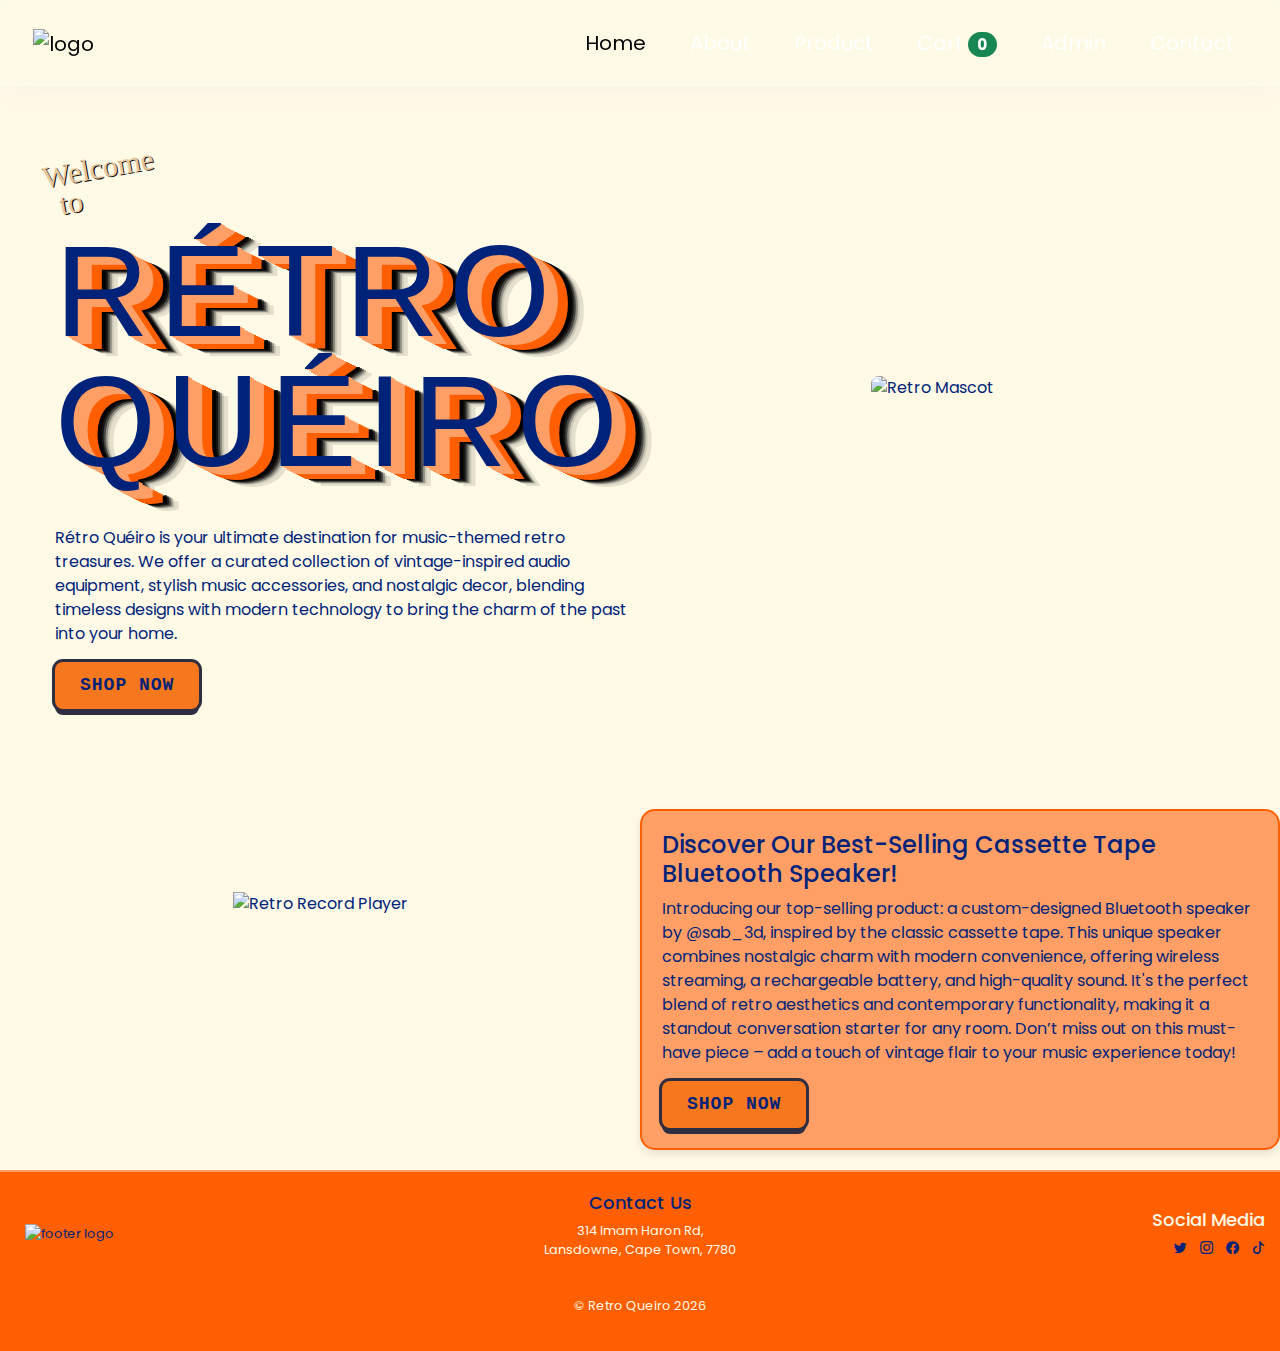
==== commit 00d55197: "homeFix2" ====
--- a/index.html
+++ b/index.html
@@ -72,27 +72,27 @@
         <div class="collapse navbar-collapse" id="navbarNav">
           <ul class="navbar-nav ms-auto mb-2 mb-lg-0">
             <li class="nav-item">
-              <a class="nav-link active" aria-current="page" href="./index.html"
+              <a class="nav-link link-113 active" aria-current="page" href="./index.html"
                 >Home</a
               >
             </li>
             <li class="nav-item">
-              <a class="nav-link" href="./html/about.html">About</a>
-            </li>
-            <li class="nav-item">
-              <a class="nav-link" href="./html/products.html">Product</a>
-            </li>
-            <li class="nav-item">
-              <a class="nav-link" href="./html/checkout.html"
+              <a class="nav-link link-113" href="./html/about.html">About</a>
+            </li>
+            <li class="nav-item">
+              <a class="nav-link link-113" href="./html/products.html">Product</a>
+            </li>
+            <li class="nav-item">
+              <a class="nav-link link-113" href="./html/checkout.html"
                 >Cart
                 <span class="badge rounded-pill bg-success" counter>0</span>
               </a>
             </li>
             <li class="nav-item">
-              <a class="nav-link" href="./html/admin.html">Admin</a>
-            </li>
-            <li class="nav-item">
-              <a class="nav-link" href="./html/contact.html">Contact</a>
+              <a class="nav-link link-113" href="./html/admin.html">Admin</a>
+            </li>
+            <li class="nav-item">
+              <a class="nav-link link-113" href="./html/contact.html">Contact</a>
             </li>
           </ul>
         </div>
@@ -113,8 +113,7 @@
               <p class="vintage vintage__top">RÉTRO</p>
               <p class="vintage vintage__bot">RÉTRO QUÉIRO</p>
             </div>
-
-            <!-- <h1>Rétro Quéiro</h1> -->
+            
             <p>
               Rétro Quéiro is your ultimate destination for music-themed retro
               treasures. We offer a curated collection of vintage-inspired audio
@@ -127,6 +126,7 @@
               <a href="./html/products.html">Shop Now</a>
             </button>
           </div>
+          
           <div class="index-animation">
             <img
               class="index-img"
--- a/css/style.css
+++ b/css/style.css
@@ -253,15 +253,11 @@
 }
 
 nav li {
-  margin-left: 20px;
+  margin-left: 18px;
 }
 
 nav a {
   font-size: 18px;
-}
-
-nav a:hover {
-  text-decoration: underline;
 }
 
 .navbar img[alt='logo'] {
@@ -279,6 +275,47 @@
   object-fit: cover;
   object-position: center;
 }
+
+.link-113 {
+  color: #ffffff;
+  font-size: 20px;
+  text-decoration: none;
+  padding: 10px 20px;
+  margin: 0 5px;
+  position: relative;
+  overflow: hidden;
+}
+
+.link-113::before,
+.link-113::after {
+  content: "";
+  position: absolute;
+  width: 0;
+  height: 2px;
+  background: #ffffff;
+  transition: all 0.5s;
+}
+
+.link-113::before {
+  top: 0;
+  left: 0;
+}
+
+.link-113::after {
+  bottom: 0;
+  right: 0;
+}
+
+.link-113:hover::before {
+  width: 100%;
+  transition: width 0.25s ease-in-out;
+}
+
+.link-113:hover::after {
+  width: 100%;
+  transition: width 0.25s ease-in-out 0.25s;
+}
+
 
 /*---------------------------------------
     HERO
@@ -387,7 +424,7 @@
     BUTTONS
 ----------------------------------------*/
 .button {
-  font-size: 22px;
+  font-size: 18px;
   font-weight: 600;
   font-family: monospace;
   text-transform: uppercase;
@@ -396,7 +433,7 @@
   border: none;
   cursor: pointer;
   display: inline-block;
-  padding: 12px 35px;
+  padding: 10px 25px;
   border-radius: 8px;
   background: #f6781e;
   color: #fff;
@@ -478,14 +515,14 @@
 .card-title {
   font-family: 'Courier New', Courier, monospace;
   font-size: 1.3rem;
-  color: #f4f4f4;
+  color: var(--text-color);
   margin-top: 10px;
   letter-spacing: 2px;
   text-transform: uppercase;
 }
 
 .card-body {
-  background-color: #2c2c2c;
+  background-color: var(--bg-color);
   padding: 15px;
 }
 
